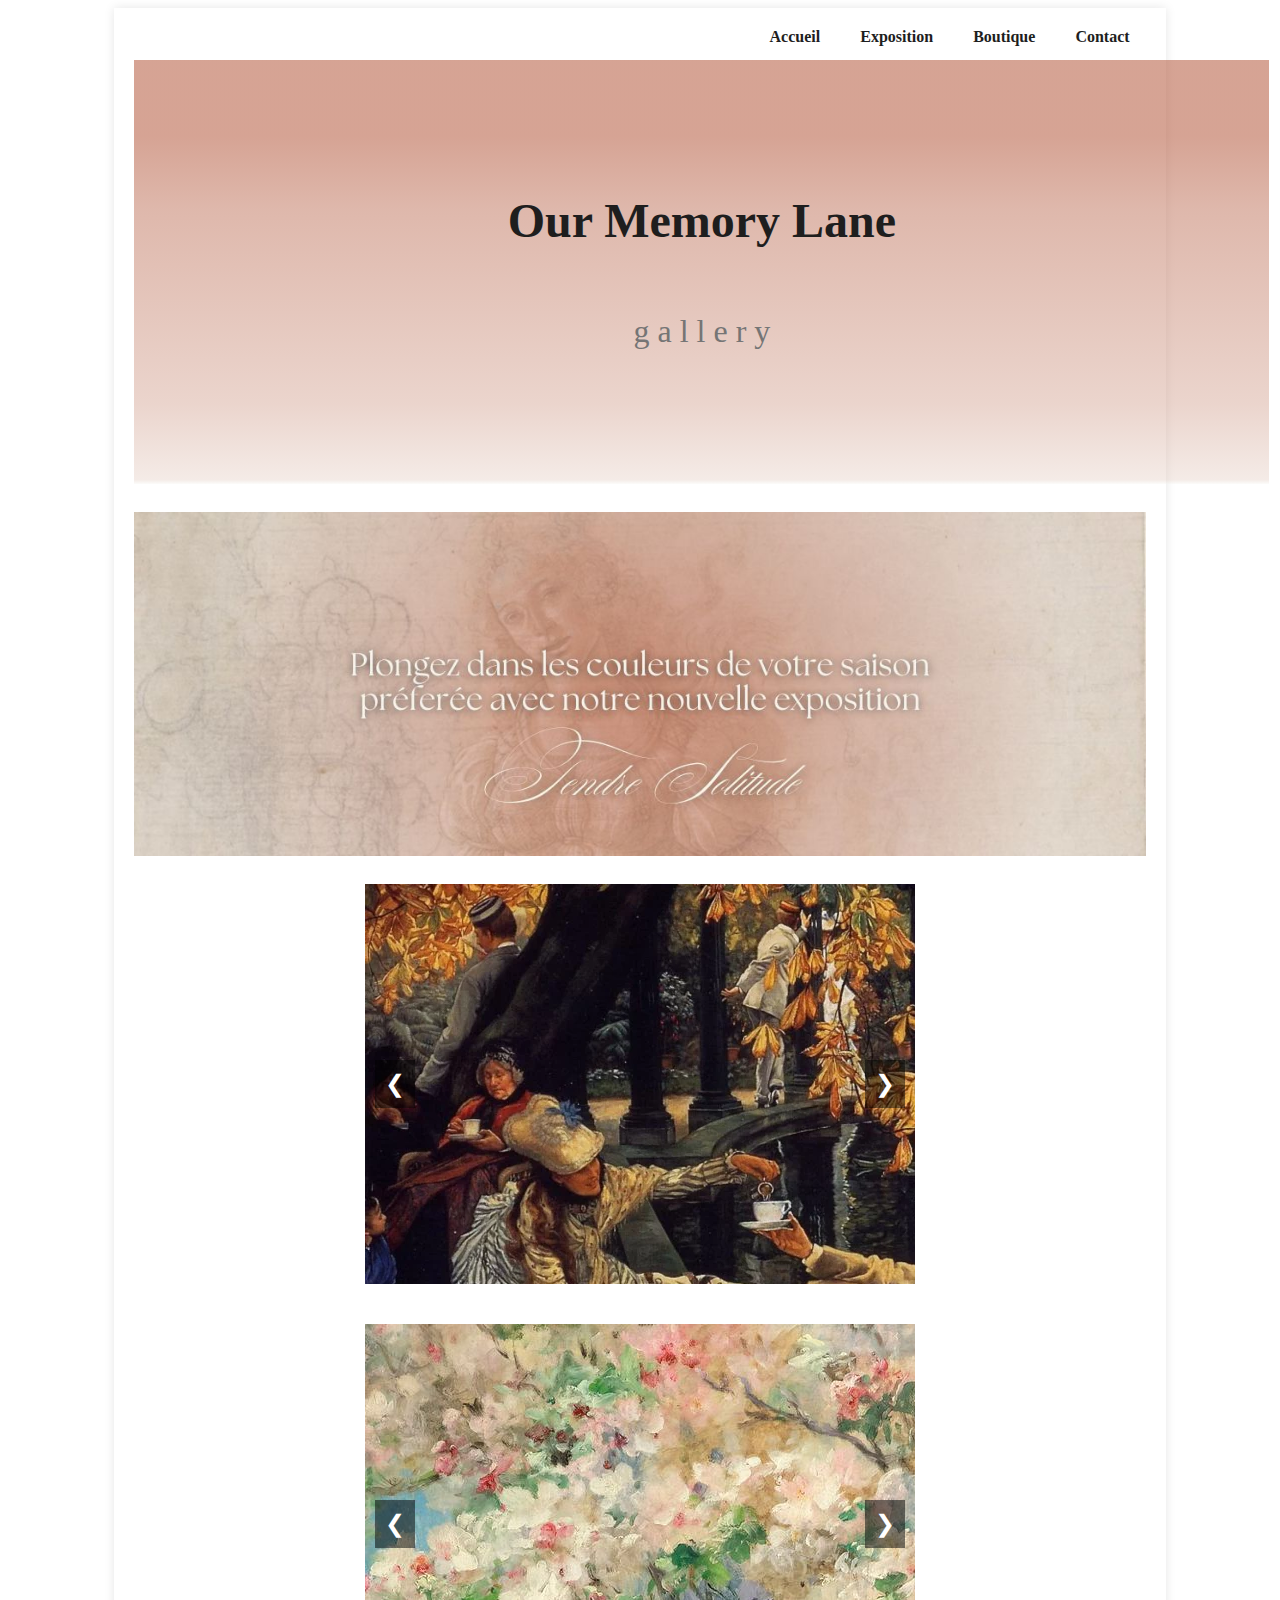
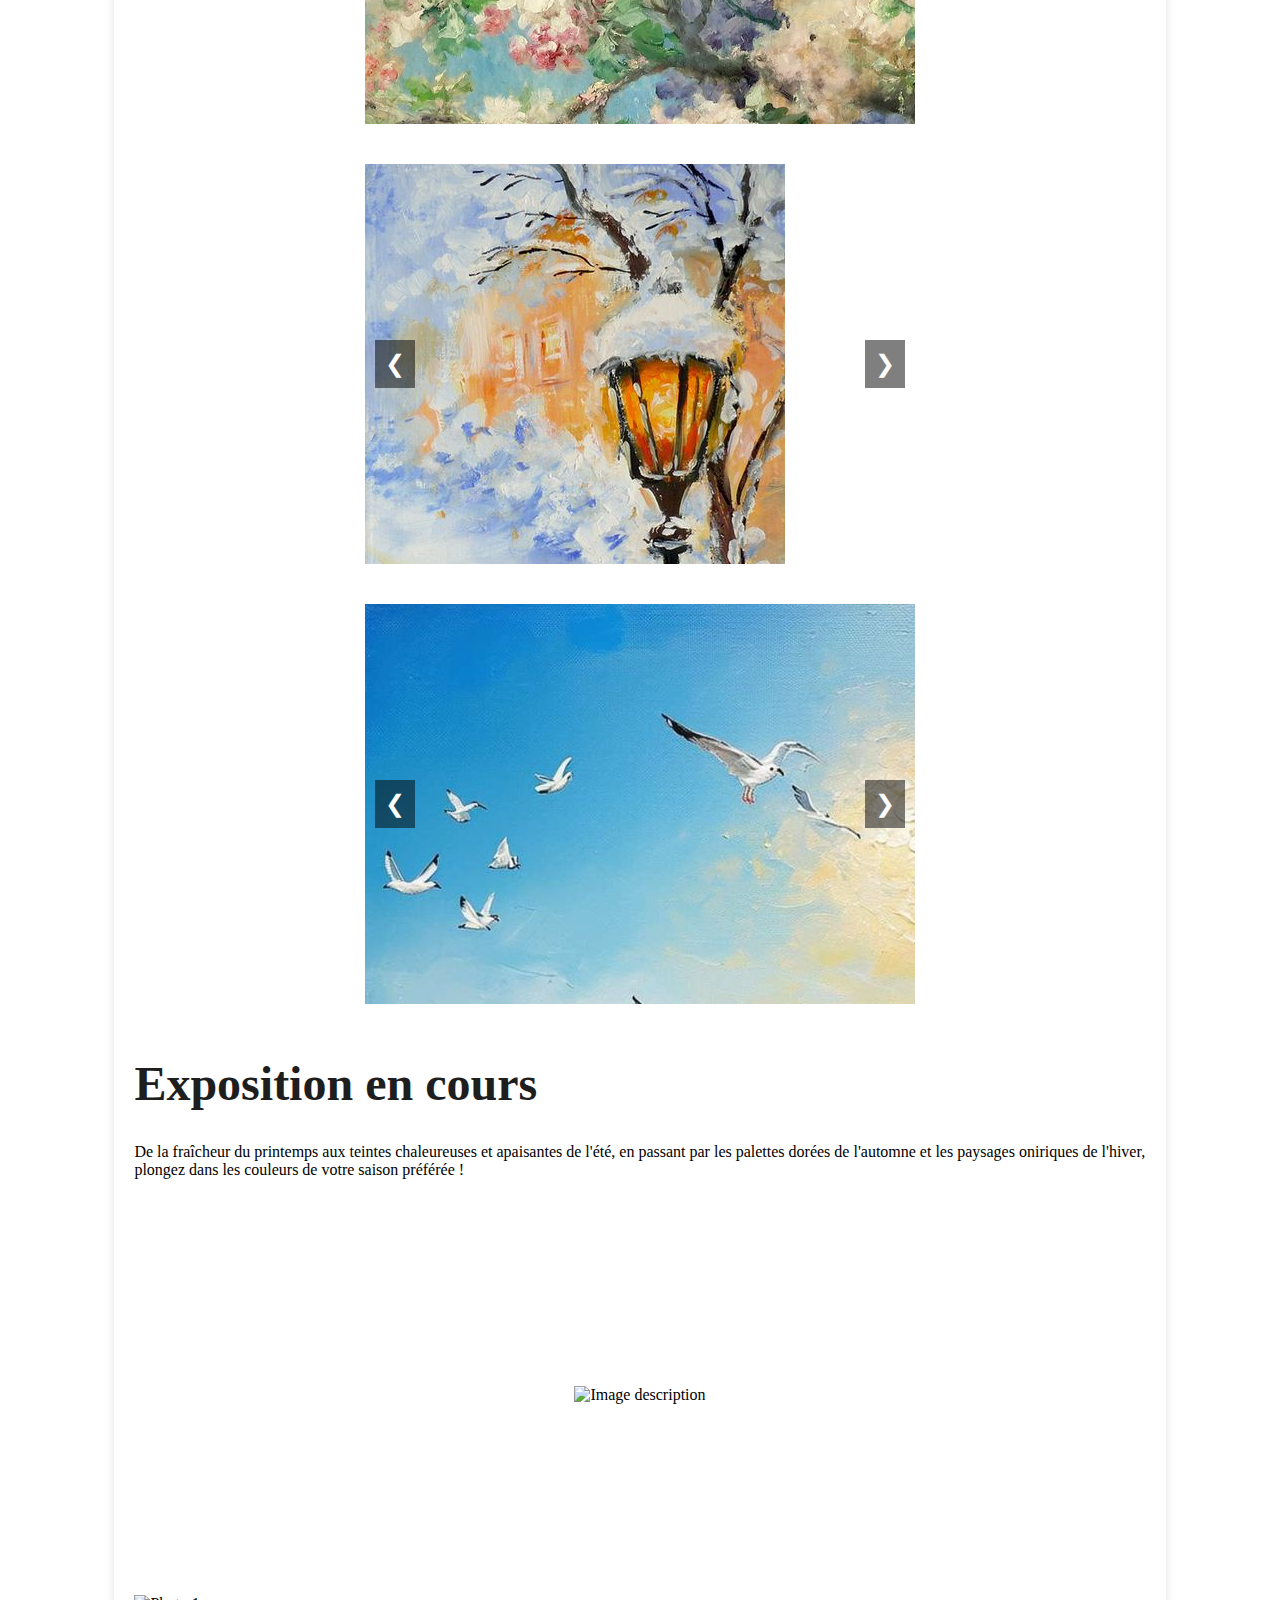
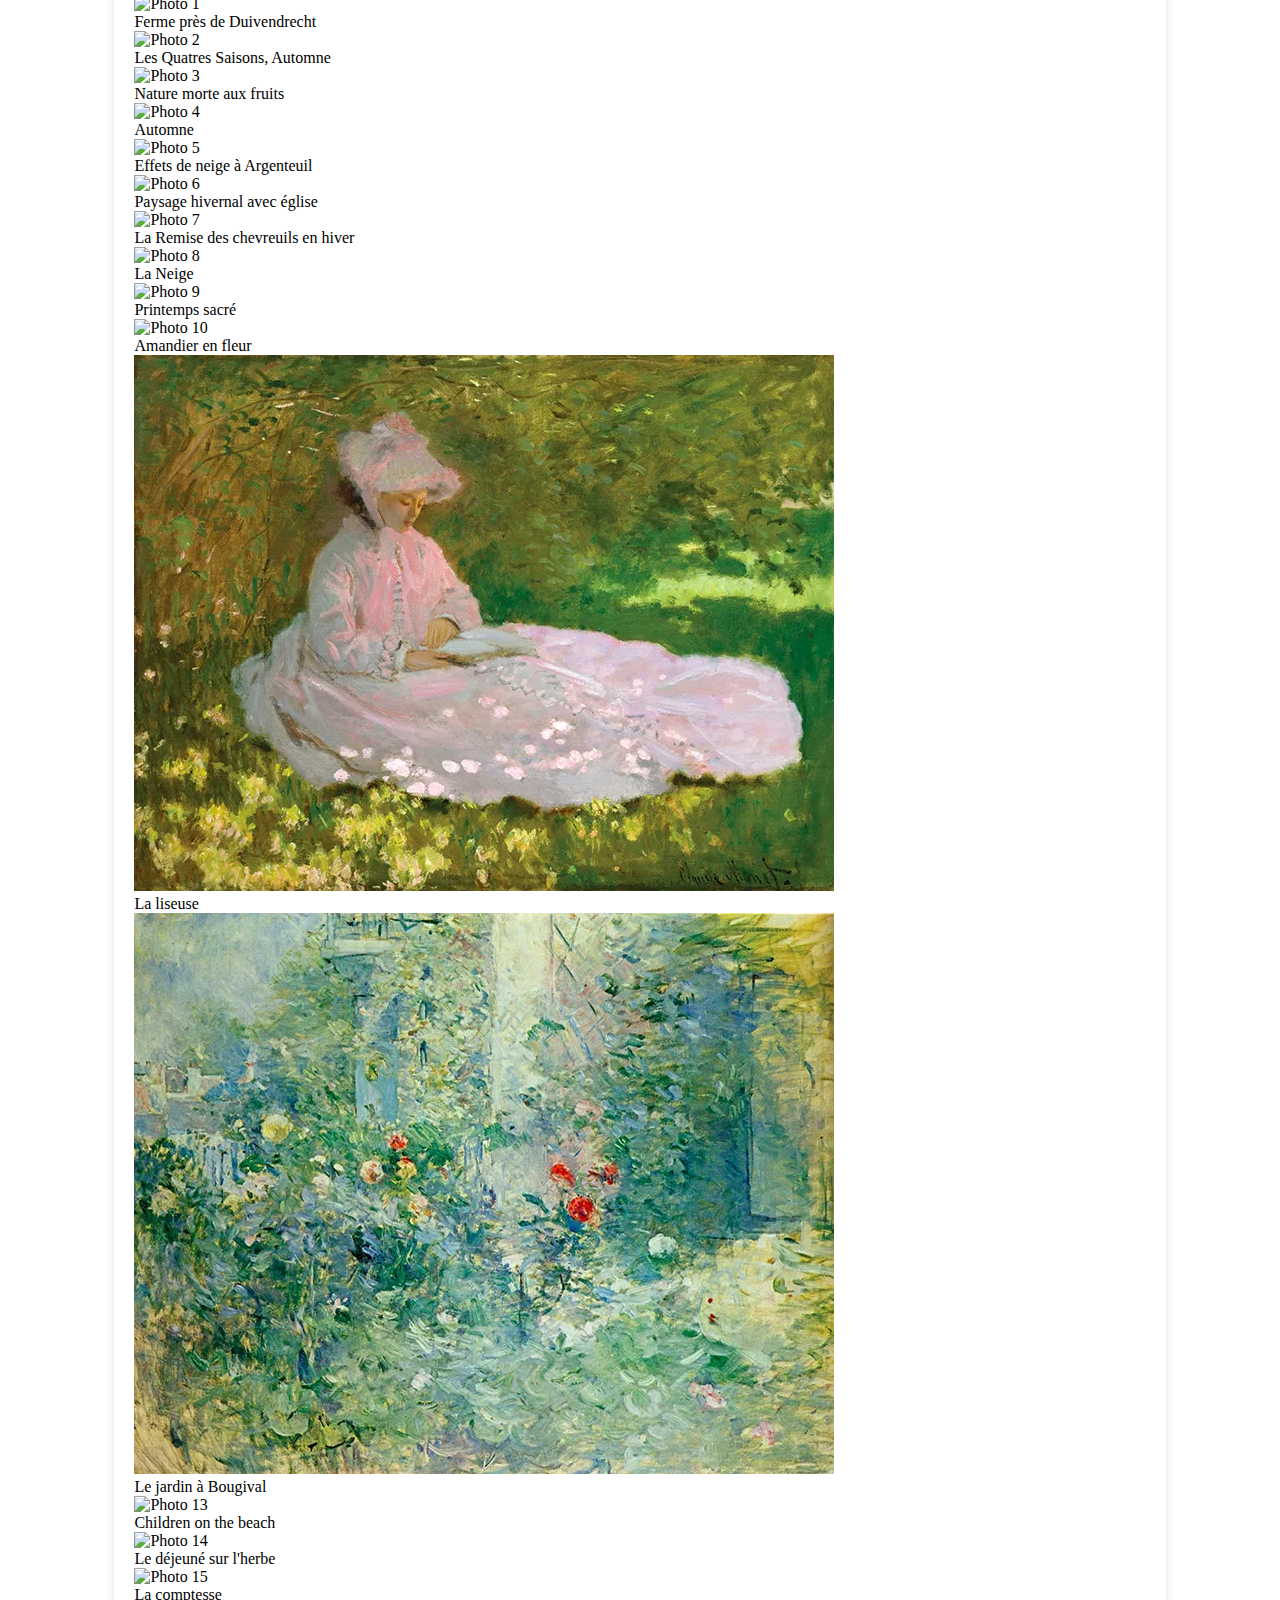
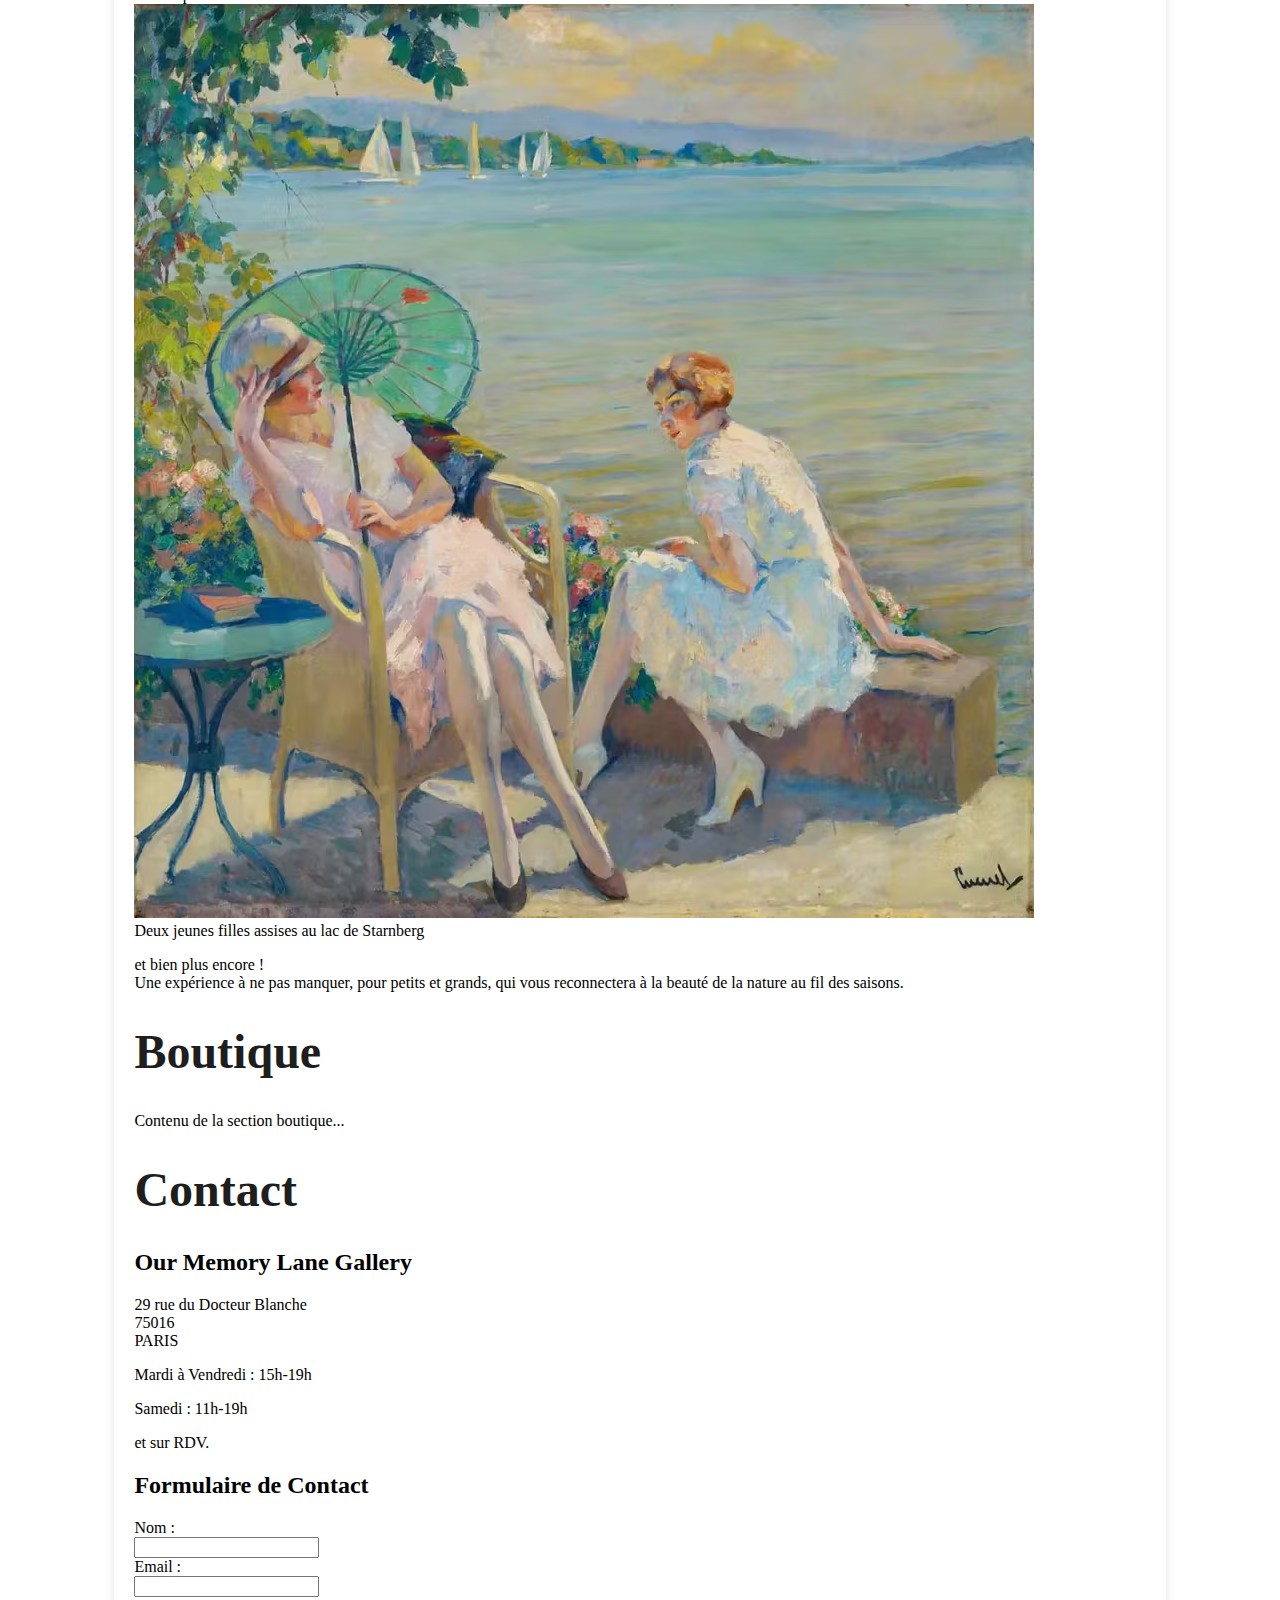
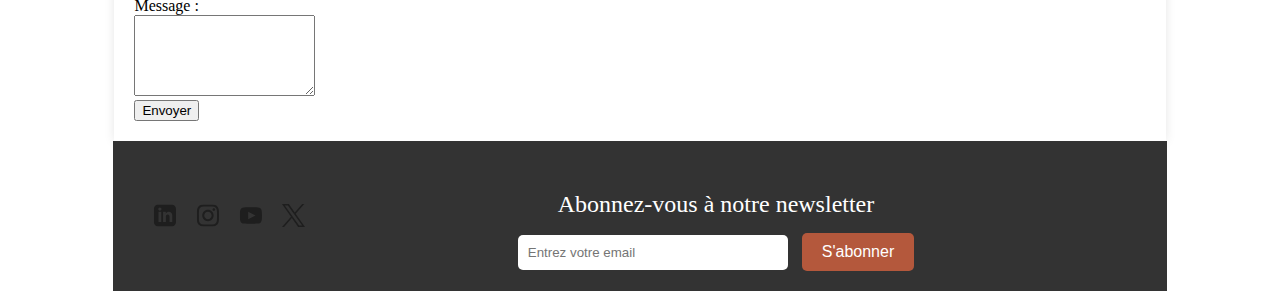
==== index.html @ 4e12846f "Update index.html" ====
<!DOCTYPE html>
<html lang="fr">
<head>
    <meta charset="UTF-8">
    <meta name="viewport" content="width=device-width, initial-scale=1.0">
    <link rel="stylesheet" href="style.css">
    <title>Our Memory Lane</title>
</head>

<body>
    <div class="container">
        <header>
            <nav>
                <a onclick="showSection('accueil')">Accueil</a>
                <a onclick="showSection('exposition')">Exposition</a>
                <a onclick="showSection('boutique')">Boutique</a>
                <a onclick="showSection('contact')">Contact</a>
            </nav>
        </header>


        <!-- Section Accueil -->
        <section id="accueil" class="content-section">
            <div class="title">
                <h1>Our Memory Lane</h1>
                <h3>g a l l e r y</h3>
            </div>
            <div class="quote">
                <img src="images/tendre.solitude.img2.jpg" alt="Image description">
            </div>

            <div class="images">
                <div class="slider">
                    <div class="slide active"><img src="images/automne.webp" alt="automne 1" class="responsive-image"></div>
                    <div class="slide"><img src="images/automne 2.webp" alt="automne 2" class="responsive-image"></div>
                    <div class="slide"><img src="images/automne 3.webp" alt="automne 3" class="responsive-image"></div>
                    <button class="button prev" onclick="moveSlide(this, -1)">&#10094;</button>
                    <button class="button next" onclick="moveSlide(this, 1)">&#10095;</button>
                </div>
                <div class="slider">
                    <div class="slide active"><img src="images/printemps.jpeg" alt="printemps 1" class="responsive-image"></div>
                    <div class="slide"><img src="images/printemps 2.webp" alt="printemps 2" class="responsive-image"></div>
                    <div class="slide"><img src="images/printemps 3.webp" alt="printemps 3" class="responsive-image"></div>
                    <button class="button prev" onclick="moveSlide(this, -1)">&#10094;</button>
                    <button class="button next" onclick="moveSlide(this, 1)">&#10095;</button>
                </div>
                <div class="slider">
                    <div class="slide active"><img src="images/hiver.jpeg" alt="hiver 1" class="responsive-image"></div>
                    <div class="slide"><img src="images/hiver 2.webp" alt="hiver 2" class="responsive-image"></div>
                    <div class="slide"><img src="images/hiver 3.webp" alt="hiver 3" class="responsive-image"></div>
                    <button class="button prev" onclick="moveSlide(this, -1)">&#10094;</button>
                    <button class="button next" onclick="moveSlide(this, 1)">&#10095;</button>
                </div>
                <div class="slider">
                    <div class="slide active"><img src="images/ete.jpeg" alt="été 1" class="responsive-image"></div>
                    <div class="slide"><img src="images/été 2..avif" alt="été 2" class="responsive-image"></div>
                    <div class="slide"><img src="images/été 3.avif" alt="été 3" class="responsive-image"></div>
                    <button class="button prev" onclick="moveSlide(this, -1)">&#10094;</button>
                    <button class="button next" onclick="moveSlide(this, 1)">&#10095;</button>
                </div>
            </div>
        </section>


        <!-- Section Exposition -->
        <section id="exposition" class="content-section hidden">
            <h1>Exposition en cours</h1>
            <p>De la fraîcheur du printemps aux teintes chaleureuses et apaisantes de l'été, 
            en passant par les palettes dorées de l'automne et les paysages oniriques de l'hiver, plongez dans les couleurs de votre saison préférée !</p>
        
            <div class="quote">
                <img src="images/tendresolitude.titre.png" alt="Image description">
            </div>
            <div class="photo-gallery">
                <div class="row">
                    <div class="image-container">
                        <img src="images/automne4.webp" alt="Photo 1">
                            <div class="image-description">Ferme près de Duivendrecht</div>
                    </div>
                    <div class="image-container">
                        <img src="images/automne5.webp" alt="Photo 2">
                            <div class="image-description">Les Quatres Saisons, Automne</div>
                    </div>
                    <div class="image-container">
                        <img src="images/automne6.webp" alt="Photo 3">
                            <div class="image-description">Nature morte aux fruits</div>
                    </div>
                    <div class="image-container">
                        <img src="images/automne7.webp" alt="Photo 4">
                            <div class="image-description">Automne</div>
                    </div>

                </div>
                <div class="row">
                    <div class="image-container">
                        <img src="images/hiver 4.webp" alt="Photo 5">
                            <div class="image-description">Effets de neige à Argenteuil</div>
                    </div>
                    <div class="image-container">
                        <img src="images/hiver 5.webp" alt="Photo 6">
                            <div class="image-description">Paysage hivernal avec église</div>
                    </div>
                    <div class="image-container">
                        <img src="images/hiver 6.webp" alt="Photo 7">
                            <div class="image-description">La Remise des chevreuils en hiver</div>
                    </div>
                    <div class="image-container">
                        <img src="images/hiver 7.webp" alt="Photo 8">
                            <div class="image-description">La Neige</div>
                    </div>
                </div>

                <div class="row">
                    <div class="image-container">
                        <img src="images/printemps 4.webp" alt="Photo 9">
                            <div class="image-description">Printemps sacré</div>
                    </div>
                    <div class="image-container">
                        <img src="images/printemps 5.webp" alt="Photo 10">
                            <div class="image-description">Amandier en fleur</div>
                    </div>
                    <div class="image-container">
                        <img src="images/printemps 2.webp" alt="Photo 11">
                            <div class="image-description">La liseuse</div>
                    </div>
                    <div class="image-container">
                        <img src="images/printemps 3.webp" alt="Photo 12">
                            <div class="image-description">Le jardin à Bougival</div>
                    </div>
                </div>
                <div class="row">
                    <div class="image-container">
                        <img src="images/été 4.avif" alt="Photo 13">
                            <div class="image-description">Children on the beach</div>
                    </div>
                    <div class="image-container">
                        <img src="images/été 5.avif" alt="Photo 14">
                            <div class="image-description">Le déjeuné sur l'herbe</div>
                    </div>
                    <div class="image-container">
                        <img src="images/été 6.avif" alt="Photo 15">
                            <div class="image-description">La comptesse</div>
                    </div>
                    <div class="image-container">
                        <img src="images/été 2..avif" alt="Photo 16">
                            <div class="image-description">Deux jeunes filles assises au lac de Starnberg</div>
                    </div>
            </div>  
            <p>et bien plus encore !
            <br>Une expérience à ne pas manquer, pour petits et grands, qui vous reconnectera à la beauté de la nature au fil des saisons.</p>          
        </section>


        <!-- Section Boutique -->
        <section id="boutique" class="content-section hidden">
            <h1>Boutique</h1>
            <p>Contenu de la section boutique...</p>
        </section>


        <!-- Section Contact -->
        <section id="contact" class="content-section hidden">
            <h1>Contact</h1>
            <div class="contact-container">
                <div class="contact-left">
                        <h2>Our Memory Lane Gallery</h2>
                        <p>29 rue du Docteur Blanche<br>75016<br>PARIS</p>

                        <p>Mardi à Vendredi : 15h-19h</p>
                        <p>Samedi : 11h-19h</p>
                        <p>et sur RDV.</p>
                </div>
                <div class="contact-right">
                    <h2>Formulaire de Contact</h2>
                    <form>
                        <label for="name">Nom :</label><br>
                        <input type="text" id="name" name="name" required><br>
                    
                        <label for="email">Email :</label><br>
                        <input type="email" id="email" name="email" required><br>
                    
                        <label for="message">Message :</label><br>
                        <textarea id="message" name="message" rows="5" required></textarea><br>
                    
                        <button type="submit">Envoyer</button>
                    </form>
                </div> 
            </div>      

        </section>
    </div>


    <!-- Footer -->
    <footer>
        <div class="footer-logos">
            <img src="logo/LinkedIn.svg" alt="Logo 1">
            <img src="logo/Logo Instagram.svg" alt="Logo 2">
            <img src="logo/Logo YouTube.svg" alt="Logo 3">
            <img src="logo/X Logo.svg" alt="Logo 4">
        </div>

        <div class="newsletter">
            <h3>Abonnez-vous à notre newsletter</h3>
            <input type="email" placeholder="Entrez votre email" required>
            <button type="submit">S'abonner</button>
        </div>
    </footer>

    <script src="javascript.java"></script>
</body>
</html>
---- style.css ----
<style>
        /* Style pour centrer la page et garantir que le footer est en bas */
    html, body {
        height: 100%;
        margin: 0;
        display: flex; 
        flex-direction: column; 
    }

        /* Conteneur principal centré */
    .container {
        flex: 1;
        width: 80%;
        max-width: 1200px;
        background-color: #fff;
        padding: 20px;
        box-shadow: 0 0 10px rgba(0, 0, 0, 0.1);
        margin: 0 auto;
    }

        /* Style pour le menu */
    nav {
        display: flex;
        justify-content: flex-end;
        align-items: flex-start;
        gap: 8px;
        height: 32px;
    }
    nav text {
        padding: 8px;
        border-radius: 8px;
        display: flex;
        justify-content: center;
        align-items: center;
        gap: 8px;
        color: #1E1E1E;
        font-size: 16px;
        font-family: Inter;
        font-weight: 400;
        line-height: 16px;
    }
    nav a {
        margin: 0 1rem;
        text-decoration: none;
        color: #1E1E1E;
        font-weight: bold;
        transition: color 0.3s;
        cursor: pointer;
    }
    nav a:hover {
        background: #B4583C;
        padding: 5px;
        border-radius: 8px;
        display: flex;
        justify-content: center;
        align-items: center;
    }

        /* Style pour le titre */
    .title {
        width: 1135px;
        height: 424px;
        background: linear-gradient(180deg, #b4583c8c 18%, #bf735b82 35%, #d19e8c70 81%, #e2c9bd5e 99%, #f4f4ee4d 100%);
        display: flex;
        flex-direction: column;
        justify-content: center;
        align-items: center;
        text-align: center;
        margin: 0 auto;
        padding: 0;
    }
    h1 {
        color: #1E1E1E;
        font-size: 48px;
        font-family: Inter;
        font-weight: 700;
        word-wrap: break-word;
    }
    h3 {
        color: #757575;
        font-size: 32px;
        font-family: Inter;
        font-weight: 400;
        line-height: 38.4px;
        word-wrap: break-word;
    }

        /* Style pour la présentation de l'expo */
    .quote {
        width: 100%;
        max-width: 1179px;
        height: 400px;
        display: flex;
        justify-content: center;
        align-items: center;
    }
    .quote img {
        max-width: 100%;
        height: auto;
    }

        /* Style pour chaque slider */
    .slider {
        position: relative;
        width: 550px;
        height: 400px;
        overflow: hidden;
        margin-bottom: 20px;
    }

    .slide {
        position: absolute;
        width: 100%;
        height: 100%;
        opacity: 0;
        transition: opacity 0.5s ease-in-out;
    }

    .slide.active {
        opacity: 1;
    }

    .images {
        display: flex;
        justify-content: center;
        flex-wrap: wrap;
        gap: 20px;
    }

    .button {
        position: absolute;
        top: 50%;
        transform: translateY(-50%);
        background-color: #00000080;
        color: #fff;
        font-size: 24px;
        border: none;
        padding: 10px;
        cursor: pointer;
    }

    .prev {
        left: 10px;
    }

    .next {
        right: 10px;
    }

        /* Styles du footer */
    footer {
        width: 77%;
        background-color: #333;
        color: white;
        display: flex;
        justify-content: space-between;
        align-items: center;
        padding: 20px 40px;
        margin: 0 auto;
    }


    .footer-logos {
        display: flex;
        justify-content: flex-start;
        gap: 20px;
    }

    .footer-logos img {
        width: 23px; /* Taille des logos */
        height: auto;
    }

    .newsletter {
        text-align: center;
        flex: 1;
    }

    .newsletter h3 {
        color: #fff;
        font-size: 24px;
        margin-bottom: 10px;
    }

    .newsletter input[type="email"] {
        padding: 10px;
        width: 250px;
        border: none;
        border-radius: 5px;
        margin-right: 10px;
    }

    .newsletter button {
        padding: 10px 20px;
        background-color: #B4583C;
        border: none;
        border-radius: 5px;
        color: white;
        cursor: pointer;
        font-size: 16px;
    }

    .newsletter button:hover {
        background-color: #9e4f2a;
    }

        /* Media Queries */

    /* Pour les petits écrans (tablettes) */
    @media (max-width: 768px) {
        .container {
            width: 100%;
            padding: 10px;
        }

        .title {
            padding: 20px;
        }

        h1 {
            font-size: 36px;
        }

        h3 {
            font-size: 24px;
        }

        .slider {
            max-width: 100%;
            height: 300px;
        }

        .quote {
            height: 250px;
        }

        .footer-logos {
            flex-wrap: wrap;
            justify-content: center;
        }

        .footer-logos img {
            width: 30px;
            margin-bottom: 10px;
        }

        .newsletter {
            width: 100%;
            margin-top: 20px;
        }

        .newsletter input[type="email"] {
            width: 100%;
            margin-bottom: 10px;
        }

        .newsletter button {
            width: 100%;
        }
    }
    /* Pour les très petits écrans (smartphones) */
    @media (max-width: 480px) {
        .title {
            padding: 15px;
        }

        .quote {
            height: 200px;
        }

        .slider {
            max-width: 100%;
            height: 250px;
        }

        h1 {
            font-size: 28px;
        }

        h3 {
            font-size: 20px;
        }

        .footer-logos img {
            width: 25px;
            margin-bottom: 5px;
        }

        .newsletter input[type="email"] {
            width: 100%;
        }

        .newsletter button {
            width: 100%;
        }
    }
</style>
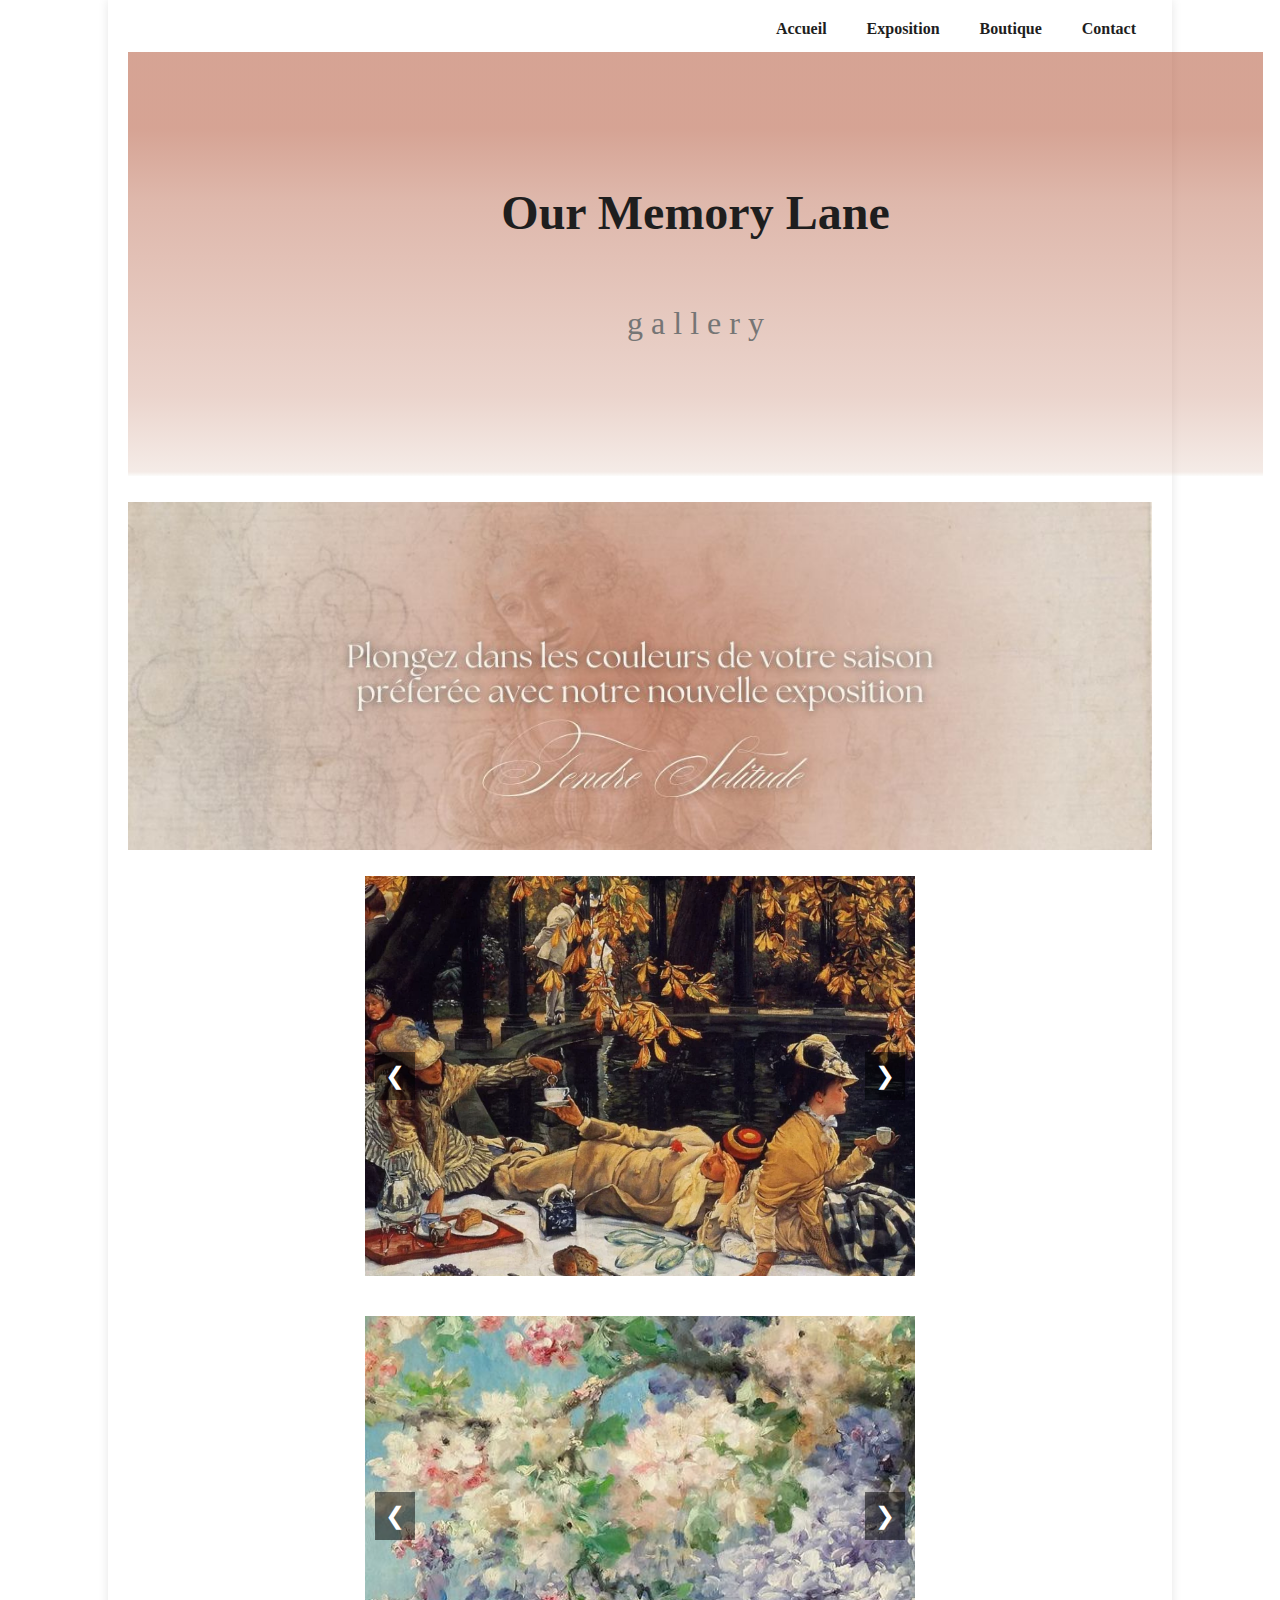
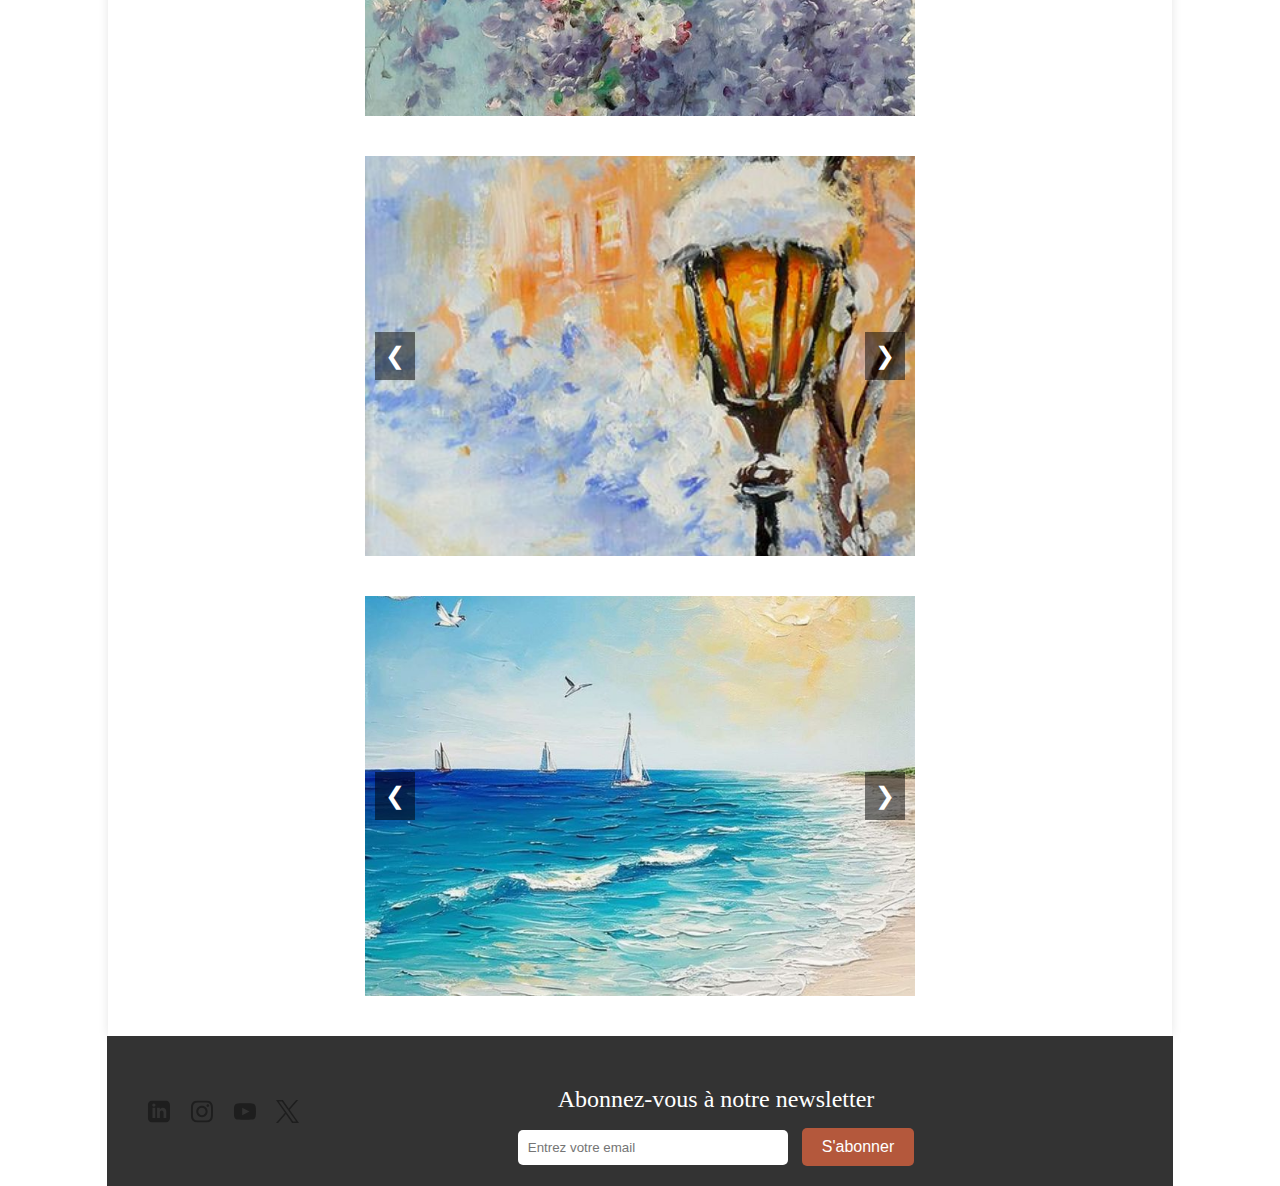
==== commit 371c3781: "Update index.html" ====
--- a/index.html
+++ b/index.html
@@ -207,6 +207,6 @@
         </div>
     </footer>
 
-    <script src="javascript.java"></script>
+    <script src="java.script.js"></script>
 </body>
 </html>
--- a/style.css
+++ b/style.css
@@ -1,300 +1,459 @@
 
 
-
-<style>
         /* Style pour centrer la page et garantir que le footer est en bas */
-    html, body {
-        height: 100%;
-        margin: 0;
-        display: flex; 
-        flex-direction: column; 
-    }
-
-        /* Conteneur principal centré */
-    .container {
-        flex: 1;
-        width: 80%;
-        max-width: 1200px;
-        background-color: #fff;
-        padding: 20px;
-        box-shadow: 0 0 10px rgba(0, 0, 0, 0.1);
-        margin: 0 auto;
-    }
-
-        /* Style pour le menu */
-    nav {
-        display: flex;
-        justify-content: flex-end;
-        align-items: flex-start;
-        gap: 8px;
-        height: 32px;
-    }
-    nav text {
-        padding: 8px;
-        border-radius: 8px;
-        display: flex;
-        justify-content: center;
-        align-items: center;
-        gap: 8px;
-        color: #1E1E1E;
-        font-size: 16px;
-        font-family: Inter;
-        font-weight: 400;
-        line-height: 16px;
-    }
-    nav a {
-        margin: 0 1rem;
-        text-decoration: none;
-        color: #1E1E1E;
-        font-weight: bold;
-        transition: color 0.3s;
-        cursor: pointer;
-    }
-    nav a:hover {
-        background: #B4583C;
-        padding: 5px;
-        border-radius: 8px;
-        display: flex;
-        justify-content: center;
-        align-items: center;
-    }
-
-        /* Style pour le titre */
-    .title {
-        width: 1135px;
-        height: 424px;
-        background: linear-gradient(180deg, #b4583c8c 18%, #bf735b82 35%, #d19e8c70 81%, #e2c9bd5e 99%, #f4f4ee4d 100%);
-        display: flex;
-        flex-direction: column;
-        justify-content: center;
-        align-items: center;
-        text-align: center;
-        margin: 0 auto;
-        padding: 0;
-    }
-    h1 {
-        color: #1E1E1E;
-        font-size: 48px;
-        font-family: Inter;
-        font-weight: 700;
-        word-wrap: break-word;
-    }
-    h3 {
-        color: #757575;
-        font-size: 32px;
-        font-family: Inter;
-        font-weight: 400;
-        line-height: 38.4px;
-        word-wrap: break-word;
-    }
-
-        /* Style pour la présentation de l'expo */
-    .quote {
-        width: 100%;
-        max-width: 1179px;
-        height: 400px;
-        display: flex;
-        justify-content: center;
-        align-items: center;
-    }
-    .quote img {
-        max-width: 100%;
-        height: auto;
-    }
-
-        /* Style pour chaque slider */
-    .slider {
-        position: relative;
-        width: 550px;
-        height: 400px;
-        overflow: hidden;
-        margin-bottom: 20px;
-    }
-
-    .slide {
-        position: absolute;
-        width: 100%;
-        height: 100%;
-        opacity: 0;
-        transition: opacity 0.5s ease-in-out;
-    }
-
-    .slide.active {
-        opacity: 1;
-    }
-
-    .images {
-        display: flex;
-        justify-content: center;
-        flex-wrap: wrap;
-        gap: 20px;
-    }
-
-    .button {
-        position: absolute;
-        top: 50%;
-        transform: translateY(-50%);
-        background-color: #00000080;
-        color: #fff;
-        font-size: 24px;
-        border: none;
-        padding: 10px;
-        cursor: pointer;
-    }
-
-    .prev {
-        left: 10px;
-    }
-
-    .next {
-        right: 10px;
-    }
-
-        /* Styles du footer */
-    footer {
-        width: 77%;
-        background-color: #333;
-        color: white;
-        display: flex;
-        justify-content: space-between;
-        align-items: center;
-        padding: 20px 40px;
-        margin: 0 auto;
-    }
-
-
-    .footer-logos {
-        display: flex;
-        justify-content: flex-start;
-        gap: 20px;
-    }
-
-    .footer-logos img {
-        width: 23px; /* Taille des logos */
-        height: auto;
-    }
-
-    .newsletter {
-        text-align: center;
-        flex: 1;
-    }
-
-    .newsletter h3 {
-        color: #fff;
-        font-size: 24px;
-        margin-bottom: 10px;
-    }
-
-    .newsletter input[type="email"] {
-        padding: 10px;
-        width: 250px;
-        border: none;
-        border-radius: 5px;
-        margin-right: 10px;
-    }
-
-    .newsletter button {
-        padding: 10px 20px;
-        background-color: #B4583C;
-        border: none;
-        border-radius: 5px;
-        color: white;
-        cursor: pointer;
-        font-size: 16px;
-    }
-
-    .newsletter button:hover {
-        background-color: #9e4f2a;
-    }
-
-        /* Media Queries */
-
-    /* Pour les petits écrans (tablettes) */
-    @media (max-width: 768px) {
+        html, body {
+            height: 100%;
+            margin: 0;
+            display: flex;
+            flex-direction: column;
+        }
+    
+    
+            /* Conteneur principal centré */
         .container {
-            width: 100%;
+            flex: 1;
+            width: 80%;
+            max-width: 1200px;
+            background-color: #fff;
+            padding: 20px;
+            box-shadow: 0 0 10px #0000001a;
+            margin: 0 auto;
+        }
+    
+    
+            /* Style pour le menu */
+        nav {
+            display: flex;
+            justify-content: flex-end;
+            align-items: flex-start;
+            gap: 8px;
+            height: 32px;
+        }
+        nav text {
+            padding: 8px;
+            border-radius: 8px;
+            display: flex;
+            justify-content: center;
+            align-items: center;
+            gap: 8px;
+            color: #1E1E1E;
+            font-size: 16px;
+            font-family: Inter;
+            font-weight: 400;
+            line-height: 16px;
+        }
+        nav a {
+            margin: 0 1rem;
+            text-decoration: none;
+            color: #1E1E1E;
+            font-weight: bold;
+            transition: color 0.3s;
+            cursor: pointer;
+        }
+        nav a:hover {
+            background: #B4583C;
+            padding: 5px;
+            border-radius: 8px;
+            display: flex;
+            justify-content: center;
+            align-items: center;
+        }
+    
+    
+            /* Style pour le titre */
+        .title {
+            width: 1135px;
+            height: 424px;
+            background: linear-gradient(180deg, #b4583c8c 18%, #bf735b82 35%, #d19e8c70 81%, #e2c9bd5e 99%, #f4f4ee4d 100%);
+            display: flex;
+            flex-direction: column;
+            justify-content: center;
+            align-items: center;
+            text-align: center;
+            margin: 0 auto;
+            padding: 0;
+        }
+        h1 {
+            color: #1E1E1E;
+            font-size: 48px;
+            font-family: Inter;
+            font-weight: 700;
+            word-wrap: break-word;
+        }
+        h3 {
+            color: #757575;
+            font-size: 32px;
+            font-family: Inter;
+            font-weight: 400;
+            line-height: 38.4px;
+            word-wrap: break-word;
+        }
+    
+    
+            /* Style pour la présentation de l'expo */
+        .quote {
+            width: 100%;
+            max-width: 1179px;
+            height: 400px;
+            display: flex;
+            justify-content: center;
+            align-items: center;
+        }
+        .quote img {
+            max-width: 100%;
+            height: auto;
+        }
+    
+    
+            /* Style pour chaque slider */
+        .slider {
+            position: relative;
+            width: 550px;
+            height: 400px;
+            overflow: hidden;
+            margin-bottom: 20px;
+        }
+    
+    
+        .slide {
+            position: absolute;
+            width: 100%;
+            height: 100%;
+            opacity: 0;
+            transition: opacity 0.5s ease-in-out;
+        }
+    
+    
+        .slide.active {
+            opacity: 1;
+        }
+    
+    
+        .images {
+            display: flex;
+            justify-content: center;
+            flex-wrap: wrap;
+            gap: 20px;
+        }
+        .responsive-image {
+            width: 100%;
+            height: 100%;
+            object-fit: cover;
+        }
+    
+    
+        .button {
+            position: absolute;
+            top: 50%;
+            transform: translateY(-50%);
+            background-color: #00000080;
+            color: #fff;
+            font-size: 24px;
+            border: none;
             padding: 10px;
-        }
-
-        .title {
-            padding: 20px;
-        }
-
-        h1 {
-            font-size: 36px;
-        }
-
-        h3 {
+            cursor: pointer;
+        }
+    
+    
+        .prev {
+            left: 10px;
+        }
+    
+    
+        .next {
+            right: 10px;
+        }
+    
+    
+            /* Styles de la section contact*/
+        #contact h1 {
+            border-bottom: 3px solid #B4583C;
+            padding-bottom: 10px;
+        }
+    
+    
+        .contact-container {
+            display: flex;
+            gap: 20px;
+            margin: 20px;
+        }
+    
+    
+        .contact-left, .contact-right {
+            flex: 1;
+        }
+       
+        .contact-left {
+            padding-right: 20px;
+            padding-top: 100px;
+            text-align: center;
+            flex: 1;
+            align-items: center;
+        }
+       
+        .contact-right form {
+            display: flex;
+            flex-direction: column;
+        }
+       
+        .contact-right input,
+        .contact-right textarea {
+            width: 100%;
+            margin-bottom: 10px;
+            padding: 8px;
+            border: 1px solid #cccccc;
+            border-radius: 4px;
+        }
+       
+        .contact-right button {
+            background-color: #B4583C;
+            color: #ffffff;
+            border: none;
+            padding: 10px;
+            border-radius: 4px;
+            cursor: pointer;
+        }
+       
+        .contact-right button:hover {
+            background-color: #9e4f2a;
+        }
+       
+            /*Styles de la section exposition*/
+        #exposition h1{
+            border-bottom: 3px solid #B4583C;
+            padding-bottom: 10px;
+        }
+        #exposition p{
+            font-size: 20px;
+        }
+        .photo-gallery {
+            display: flex;
+            flex-direction: column;
+            gap: 20px;
+        }
+    
+    
+        .row {
+            display: flex;
+            justify-content: space-between;
+            gap: 10px;
+        }
+    
+    
+        .image-container {
+            position: relative;
+            flex: 1;
+            overflow: hidden;
+        }
+    
+    
+        .image-container img {
+            width: 100%;
+            height: 250px;
+            object-fit: cover;
+        }
+    
+    
+        .image-description {
+            position: absolute;
+            bottom: 0;
+            left: 0;
+            width: 100%;
+            padding: 10px;
+            background-color: #b4583cb7;
+            color: #fff;
+            text-align: center;
+            font-size: 14px;
+            display: none;
+        }
+    
+    
+        .image-container:hover .image-description {
+            display: block;
+        }
+       
+       
+            /* Styles du footer */
+        footer {
+            width: 77%;
+            background-color: #333;
+            color: #ffffff;
+            display: flex;
+            justify-content: space-between;
+            align-items: center;
+            padding: 20px 40px;
+            margin: 0 auto;
+        }
+    
+    
+        .footer-logos {
+            display: flex;
+            justify-content: flex-start;
+            gap: 20px;
+        }
+    
+    
+        .footer-logos img {
+            width: 23px;
+            height: auto;
+        }
+    
+    
+        .newsletter {
+            text-align: center;
+            flex: 1;
+        }
+    
+    
+        .newsletter h3 {
+            color: #fff;
             font-size: 24px;
-        }
-
-        .slider {
-            max-width: 100%;
-            height: 300px;
-        }
-
-        .quote {
-            height: 250px;
-        }
-
-        .footer-logos {
-            flex-wrap: wrap;
-            justify-content: center;
-        }
-
-        .footer-logos img {
-            width: 30px;
             margin-bottom: 10px;
         }
-
-        .newsletter {
-            width: 100%;
-            margin-top: 20px;
-        }
-
+    
+    
         .newsletter input[type="email"] {
-            width: 100%;
-            margin-bottom: 10px;
-        }
-
+            padding: 10px;
+            width: 250px;
+            border: none;
+            border-radius: 5px;
+            margin-right: 10px;
+        }
+    
+    
         .newsletter button {
-            width: 100%;
-        }
-    }
-    /* Pour les très petits écrans (smartphones) */
-    @media (max-width: 480px) {
-        .title {
-            padding: 15px;
-        }
-
-        .quote {
-            height: 200px;
-        }
-
-        .slider {
-            max-width: 100%;
-            height: 250px;
-        }
-
-        h1 {
-            font-size: 28px;
-        }
-
-        h3 {
-            font-size: 20px;
-        }
-
-        .footer-logos img {
-            width: 25px;
-            margin-bottom: 5px;
-        }
-
-        .newsletter input[type="email"] {
-            width: 100%;
-        }
-
-        .newsletter button {
-            width: 100%;
-        }
-    }
-</style>+            padding: 10px 20px;
+            background-color: #B4583C;
+            border: none;
+            border-radius: 5px;
+            color: #ffffff;
+            cursor: pointer;
+            font-size: 16px;
+        }
+    
+    
+        .newsletter button:hover {
+            background-color: #9e4f2a;
+        }
+    
+    
+        .hidden {
+            display: none;
+        }
+       
+            /* Media Queries */
+    
+    
+        /* Pour les petits écrans (tablettes) */
+        @media (max-width: 768px) {
+            .container {
+                width: 100%;
+                padding: 10px;
+            }
+    
+    
+            .title {
+                padding: 20px;
+            }
+    
+    
+            h1 {
+                font-size: 36px;
+            }
+    
+    
+            h3 {
+                font-size: 24px;
+            }
+    
+    
+            .slider {
+                max-width: 100%;
+                height: 300px;
+            }
+    
+    
+            .quote {
+                height: 250px;
+            }
+    
+    
+            .footer-logos {
+                flex-wrap: wrap;
+                justify-content: center;
+            }
+    
+    
+            .footer-logos img {
+                width: 30px;
+                margin-bottom: 10px;
+            }
+    
+    
+            .newsletter {
+                width: 100%;
+                margin-top: 20px;
+            }
+    
+    
+            .newsletter input[type="email"] {
+                width: 100%;
+                margin-bottom: 10px;
+            }
+    
+    
+            .newsletter button {
+                width: 100%;
+            }
+        }
+    
+    
+    
+    
+        /* Pour les très petits écrans (smartphones) */
+        @media (max-width: 480px) {
+            .title {
+                padding: 15px;
+            }
+    
+    
+            .quote {
+                height: 200px;
+            }
+    
+    
+            .slider {
+                max-width: 100%;
+                height: 250px;
+            }
+    
+    
+            h1 {
+                font-size: 28px;
+            }
+    
+    
+            h3 {
+                font-size: 20px;
+            }
+    
+    
+            .footer-logos img {
+                width: 25px;
+                margin-bottom: 5px;
+            }
+    
+    
+            .newsletter input[type="email"] {
+                width: 100%;
+            }
+    
+    
+            .newsletter button {
+                width: 100%;
+            }
+        }
+    
+    
+    
+    
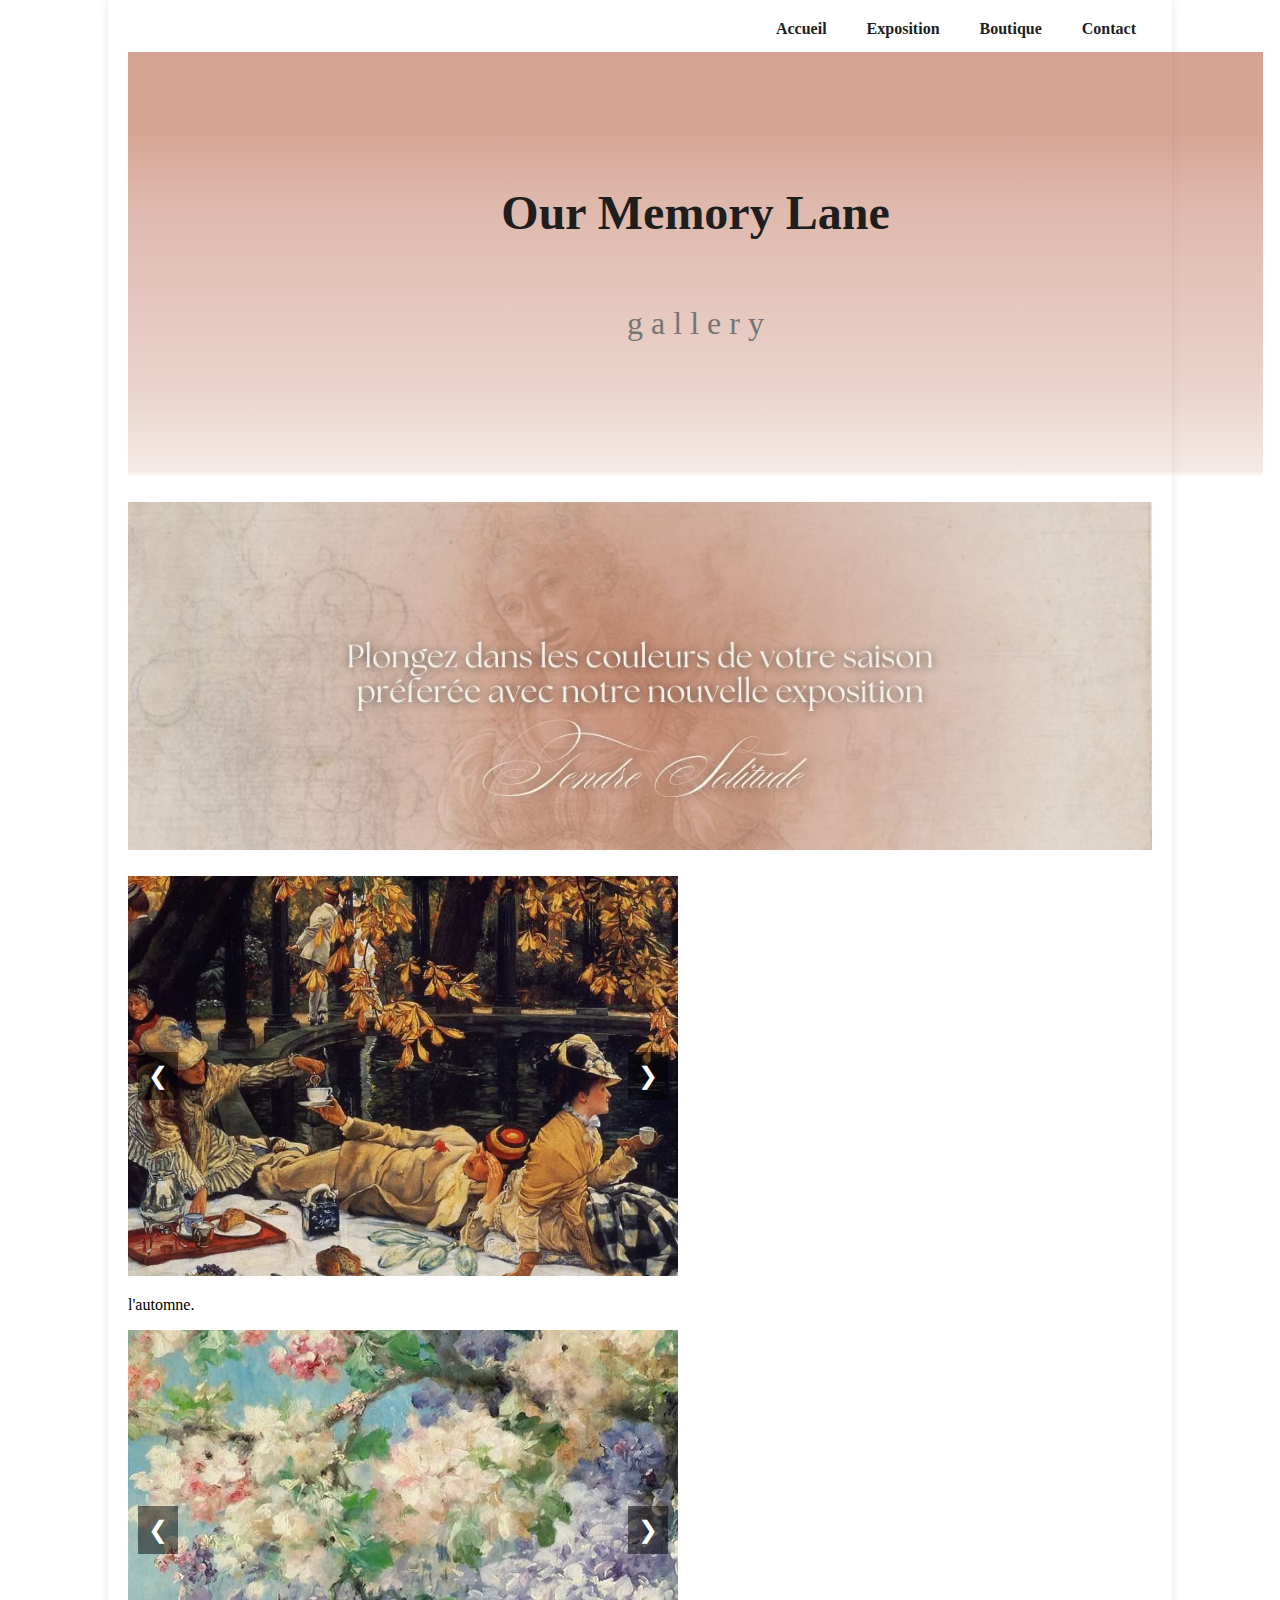
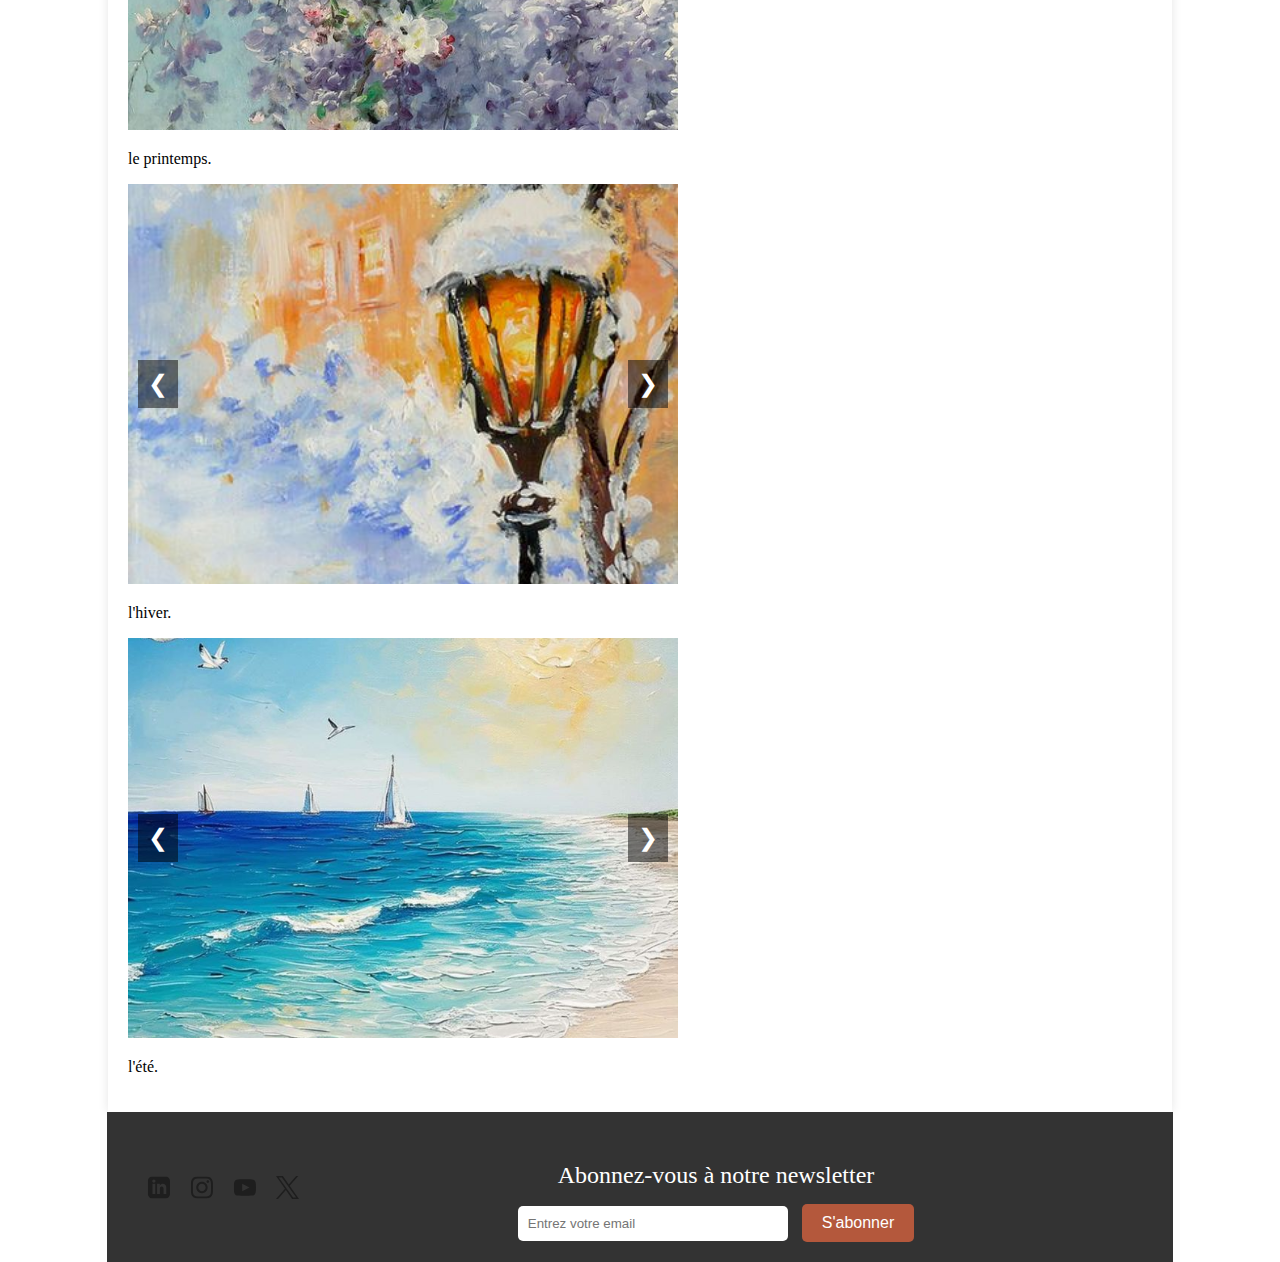
==== commit e0c1d720: "Update index.html" ====
--- a/index.html
+++ b/index.html
@@ -29,38 +29,52 @@
                 <img src="images/tendre.solitude.img2.jpg" alt="Image description">
             </div>
 
-            <div class="images">
-                <div class="slider">
-                    <div class="slide active"><img src="images/automne.webp" alt="automne 1" class="responsive-image"></div>
-                    <div class="slide"><img src="images/automne 2.webp" alt="automne 2" class="responsive-image"></div>
-                    <div class="slide"><img src="images/automne 3.webp" alt="automne 3" class="responsive-image"></div>
-                    <button class="button prev" onclick="moveSlide(this, -1)">&#10094;</button>
-                    <button class="button next" onclick="moveSlide(this, 1)">&#10095;</button>
-                </div>
-                <div class="slider">
-                    <div class="slide active"><img src="images/printemps.jpeg" alt="printemps 1" class="responsive-image"></div>
-                    <div class="slide"><img src="images/printemps 2.webp" alt="printemps 2" class="responsive-image"></div>
-                    <div class="slide"><img src="images/printemps 3.webp" alt="printemps 3" class="responsive-image"></div>
-                    <button class="button prev" onclick="moveSlide(this, -1)">&#10094;</button>
-                    <button class="button next" onclick="moveSlide(this, 1)">&#10095;</button>
-                </div>
-                <div class="slider">
-                    <div class="slide active"><img src="images/hiver.jpeg" alt="hiver 1" class="responsive-image"></div>
-                    <div class="slide"><img src="images/hiver 2.webp" alt="hiver 2" class="responsive-image"></div>
-                    <div class="slide"><img src="images/hiver 3.webp" alt="hiver 3" class="responsive-image"></div>
-                    <button class="button prev" onclick="moveSlide(this, -1)">&#10094;</button>
-                    <button class="button next" onclick="moveSlide(this, 1)">&#10095;</button>
-                </div>
-                <div class="slider">
-                    <div class="slide active"><img src="images/ete.jpeg" alt="été 1" class="responsive-image"></div>
-                    <div class="slide"><img src="images/été 2..avif" alt="été 2" class="responsive-image"></div>
-                    <div class="slide"><img src="images/été 3.avif" alt="été 3" class="responsive-image"></div>
-                    <button class="button prev" onclick="moveSlide(this, -1)">&#10094;</button>
-                    <button class="button next" onclick="moveSlide(this, 1)">&#10095;</button>
-                </div>
-            </div>
-        </section>
-
+            <div class="images-grid">
+                <div class="slider-container">
+                    <div class="slider">
+                        <div class="slide active"><img src="images/automne.webp" alt="automne 1" class="responsive-image"></div>
+                        <div class="slide"><img src="images/automne 2.webp" alt="automne 2" class="responsive-image"></div>
+                        <div class="slide"><img src="images/automne 3.webp" alt="automne 3" class="responsive-image"></div>
+                        <button class="button prev" onclick="moveSlide(this, -1)">&#10094;</button>
+                        <button class="button next" onclick="moveSlide(this, 1)">&#10095;</button>
+                    </div>
+                    <p class="slider-description">l'automne.</p>
+                </div>
+
+                <div class="slider-container">
+                    <div class="slider">
+                        <div class="slide active"><img src="images/printemps.jpeg" alt="printemps 1" class="responsive-image"></div>
+                        <div class="slide"><img src="images/printemps 2.webp" alt="printemps 2" class="responsive-image"></div>
+                        <div class="slide"><img src="images/printemps 3.webp" alt="printemps 3" class="responsive-image"></div>
+                        <button class="button prev" onclick="moveSlide(this, -1)">&#10094;</button>
+                        <button class="button next" onclick="moveSlide(this, 1)">&#10095;</button>
+                    </div>
+                    <p class="slider-description">le printemps.</p>
+                </div>
+
+                <div class="slider-container">
+                    <div class="slider">
+                        <div class="slide active"><img src="images/hiver.jpeg" alt="hiver 1" class="responsive-image"></div>
+                        <div class="slide"><img src="images/hiver 2.webp" alt="hiver 2" class="responsive-image"></div>
+                        <div class="slide"><img src="images/hiver 3.webp" alt="hiver 3" class="responsive-image"></div>
+                        <button class="button prev" onclick="moveSlide(this, -1)">&#10094;</button>
+                        <button class="button next" onclick="moveSlide(this, 1)">&#10095;</button>
+                    </div>
+                    <p class="slider-description">l'hiver.</p>
+                </div>
+
+                <div class="slider-container">
+                    <div class="slider">
+                        <div class="slide active"><img src="images/ete.jpeg" alt="été 1" class="responsive-image"></div>
+                        <div class="slide"><img src="images/été 2..avif" alt="été 2" class="responsive-image"></div>
+                        <div class="slide"><img src="images/été 3.avif" alt="été 3" class="responsive-image"></div>
+                        <button class="button prev" onclick="moveSlide(this, -1)">&#10094;</button>
+                        <button class="button next" onclick="moveSlide(this, 1)">&#10095;</button>
+                    </div>
+                    <p class="slider-description">l'été.</p>
+                </div>
+            </div>
+        </section>
 
         <!-- Section Exposition -->
         <section id="exposition" class="content-section hidden">
@@ -207,6 +221,6 @@
         </div>
     </footer>
 
-    <script src="java.script.js"></script>
+    <script src="javascript.js"></script>
 </body>
 </html>
--- a/style.css
+++ b/style.css
@@ -1,459 +1,459 @@
 
 
         /* Style pour centrer la page et garantir que le footer est en bas */
-        html, body {
-            height: 100%;
-            margin: 0;
-            display: flex;
-            flex-direction: column;
-        }
-    
-    
-            /* Conteneur principal centré */
+    html, body {
+        height: 100%;
+        margin: 0;
+        display: flex;
+        flex-direction: column;
+    }
+
+
+        /* Conteneur principal centré */
+    .container {
+        flex: 1;
+        width: 80%;
+        max-width: 1200px;
+        background-color: #fff;
+        padding: 20px;
+        box-shadow: 0 0 10px #0000001a;
+        margin: 0 auto;
+    }
+
+
+        /* Style pour le menu */
+    nav {
+        display: flex;
+        justify-content: flex-end;
+        align-items: flex-start;
+        gap: 8px;
+        height: 32px;
+    }
+    nav text {
+        padding: 8px;
+        border-radius: 8px;
+        display: flex;
+        justify-content: center;
+        align-items: center;
+        gap: 8px;
+        color: #1E1E1E;
+        font-size: 16px;
+        font-family: Inter;
+        font-weight: 400;
+        line-height: 16px;
+    }
+    nav a {
+        margin: 0 1rem;
+        text-decoration: none;
+        color: #1E1E1E;
+        font-weight: bold;
+        transition: color 0.3s;
+        cursor: pointer;
+    }
+    nav a:hover {
+        background: #B4583C;
+        padding: 5px;
+        border-radius: 8px;
+        display: flex;
+        justify-content: center;
+        align-items: center;
+    }
+
+
+        /* Style pour le titre */
+    .title {
+        width: 1135px;
+        height: 424px;
+        background: linear-gradient(180deg, #b4583c8c 18%, #bf735b82 35%, #d19e8c70 81%, #e2c9bd5e 99%, #f4f4ee4d 100%);
+        display: flex;
+        flex-direction: column;
+        justify-content: center;
+        align-items: center;
+        text-align: center;
+        margin: 0 auto;
+        padding: 0;
+    }
+    h1 {
+        color: #1E1E1E;
+        font-size: 48px;
+        font-family: Inter;
+        font-weight: 700;
+        word-wrap: break-word;
+    }
+    h3 {
+        color: #757575;
+        font-size: 32px;
+        font-family: Inter;
+        font-weight: 400;
+        line-height: 38.4px;
+        word-wrap: break-word;
+    }
+
+
+        /* Style pour la présentation de l'expo */
+    .quote {
+        width: 100%;
+        max-width: 1179px;
+        height: 400px;
+        display: flex;
+        justify-content: center;
+        align-items: center;
+    }
+    .quote img {
+        max-width: 100%;
+        height: auto;
+    }
+
+
+        /* Style pour chaque slider */
+    .slider {
+        position: relative;
+        width: 550px;
+        height: 400px;
+        overflow: hidden;
+        margin-bottom: 20px;
+    }
+
+
+    .slide {
+        position: absolute;
+        width: 100%;
+        height: 100%;
+        opacity: 0;
+        transition: opacity 0.5s ease-in-out;
+    }
+
+
+    .slide.active {
+        opacity: 1;
+    }
+
+
+    .images {
+        display: flex;
+        justify-content: center;
+        flex-wrap: wrap;
+        gap: 20px;
+    }
+    .responsive-image {
+        width: 100%;
+        height: 100%;
+        object-fit: cover;
+    }
+
+
+    .button {
+        position: absolute;
+        top: 50%;
+        transform: translateY(-50%);
+        background-color: #00000080;
+        color: #fff;
+        font-size: 24px;
+        border: none;
+        padding: 10px;
+        cursor: pointer;
+    }
+
+
+    .prev {
+        left: 10px;
+    }
+
+
+    .next {
+        right: 10px;
+    }
+
+
+        /* Styles de la section contact*/
+    #contact h1 {
+        border-bottom: 3px solid #B4583C;
+        padding-bottom: 10px;
+    }
+
+
+    .contact-container {
+        display: flex;
+        gap: 20px;
+        margin: 20px;
+    }
+
+
+    .contact-left, .contact-right {
+        flex: 1;
+    }
+   
+    .contact-left {
+        padding-right: 20px;
+        padding-top: 100px;
+        text-align: center;
+        flex: 1;
+        align-items: center;
+    }
+   
+    .contact-right form {
+        display: flex;
+        flex-direction: column;
+    }
+   
+    .contact-right input,
+    .contact-right textarea {
+        width: 100%;
+        margin-bottom: 10px;
+        padding: 8px;
+        border: 1px solid #cccccc;
+        border-radius: 4px;
+    }
+   
+    .contact-right button {
+        background-color: #B4583C;
+        color: #ffffff;
+        border: none;
+        padding: 10px;
+        border-radius: 4px;
+        cursor: pointer;
+    }
+   
+    .contact-right button:hover {
+        background-color: #9e4f2a;
+    }
+   
+        /*Styles de la section exposition*/
+    #exposition h1{
+        border-bottom: 3px solid #B4583C;
+        padding-bottom: 10px;
+    }
+    #exposition p{
+        font-size: 20px;
+    }
+    .photo-gallery {
+        display: flex;
+        flex-direction: column;
+        gap: 20px;
+    }
+
+
+    .row {
+        display: flex;
+        justify-content: space-between;
+        gap: 10px;
+    }
+
+
+    .image-container {
+        position: relative;
+        flex: 1;
+        overflow: hidden;
+    }
+
+
+    .image-container img {
+        width: 100%;
+        height: 250px;
+        object-fit: cover;
+    }
+
+
+    .image-description {
+        position: absolute;
+        bottom: 0;
+        left: 0;
+        width: 100%;
+        padding: 10px;
+        background-color: #b4583cb7;
+        color: #fff;
+        text-align: center;
+        font-size: 14px;
+        display: none;
+    }
+
+
+    .image-container:hover .image-description {
+        display: block;
+    }
+   
+   
+        /* Styles du footer */
+    footer {
+        width: 77%;
+        background-color: #333;
+        color: #ffffff;
+        display: flex;
+        justify-content: space-between;
+        align-items: center;
+        padding: 20px 40px;
+        margin: 0 auto;
+    }
+
+
+    .footer-logos {
+        display: flex;
+        justify-content: flex-start;
+        gap: 20px;
+    }
+
+
+    .footer-logos img {
+        width: 23px;
+        height: auto;
+    }
+
+
+    .newsletter {
+        text-align: center;
+        flex: 1;
+    }
+
+
+    .newsletter h3 {
+        color: #fff;
+        font-size: 24px;
+        margin-bottom: 10px;
+    }
+
+
+    .newsletter input[type="email"] {
+        padding: 10px;
+        width: 250px;
+        border: none;
+        border-radius: 5px;
+        margin-right: 10px;
+    }
+
+
+    .newsletter button {
+        padding: 10px 20px;
+        background-color: #B4583C;
+        border: none;
+        border-radius: 5px;
+        color: #ffffff;
+        cursor: pointer;
+        font-size: 16px;
+    }
+
+
+    .newsletter button:hover {
+        background-color: #9e4f2a;
+    }
+
+
+    .hidden {
+        display: none;
+    }
+   
+   
+        /* Media Queries */
+
+
+    /* Pour les petits écrans (tablettes) */
+    @media (max-width: 768px) {
         .container {
-            flex: 1;
-            width: 80%;
-            max-width: 1200px;
-            background-color: #fff;
+            width: 100%;
+            padding: 10px;
+        }
+
+
+        .title {
             padding: 20px;
-            box-shadow: 0 0 10px #0000001a;
-            margin: 0 auto;
-        }
-    
-    
-            /* Style pour le menu */
-        nav {
-            display: flex;
-            justify-content: flex-end;
-            align-items: flex-start;
-            gap: 8px;
-            height: 32px;
-        }
-        nav text {
-            padding: 8px;
-            border-radius: 8px;
-            display: flex;
+        }
+
+
+        h1 {
+            font-size: 36px;
+        }
+
+
+        h3 {
+            font-size: 24px;
+        }
+
+
+        .slider {
+            max-width: 100%;
+            height: 300px;
+        }
+
+
+        .quote {
+            height: 250px;
+        }
+
+
+        .footer-logos {
+            flex-wrap: wrap;
             justify-content: center;
-            align-items: center;
-            gap: 8px;
-            color: #1E1E1E;
-            font-size: 16px;
-            font-family: Inter;
-            font-weight: 400;
-            line-height: 16px;
-        }
-        nav a {
-            margin: 0 1rem;
-            text-decoration: none;
-            color: #1E1E1E;
-            font-weight: bold;
-            transition: color 0.3s;
-            cursor: pointer;
-        }
-        nav a:hover {
-            background: #B4583C;
-            padding: 5px;
-            border-radius: 8px;
-            display: flex;
-            justify-content: center;
-            align-items: center;
-        }
-    
-    
-            /* Style pour le titre */
+        }
+
+
+        .footer-logos img {
+            width: 30px;
+            margin-bottom: 10px;
+        }
+
+
+        .newsletter {
+            width: 100%;
+            margin-top: 20px;
+        }
+
+
+        .newsletter input[type="email"] {
+            width: 100%;
+            margin-bottom: 10px;
+        }
+
+
+        .newsletter button {
+            width: 100%;
+        }
+    }
+
+
+
+
+    /* Pour les très petits écrans (smartphones) */
+    @media (max-width: 480px) {
         .title {
-            width: 1135px;
-            height: 424px;
-            background: linear-gradient(180deg, #b4583c8c 18%, #bf735b82 35%, #d19e8c70 81%, #e2c9bd5e 99%, #f4f4ee4d 100%);
-            display: flex;
-            flex-direction: column;
-            justify-content: center;
-            align-items: center;
-            text-align: center;
-            margin: 0 auto;
-            padding: 0;
-        }
+            padding: 15px;
+        }
+
+
+        .quote {
+            height: 200px;
+        }
+
+
+        .slider {
+            max-width: 100%;
+            height: 250px;
+        }
+
+
         h1 {
-            color: #1E1E1E;
-            font-size: 48px;
-            font-family: Inter;
-            font-weight: 700;
-            word-wrap: break-word;
-        }
+            font-size: 28px;
+        }
+
+
         h3 {
-            color: #757575;
-            font-size: 32px;
-            font-family: Inter;
-            font-weight: 400;
-            line-height: 38.4px;
-            word-wrap: break-word;
-        }
-    
-    
-            /* Style pour la présentation de l'expo */
-        .quote {
-            width: 100%;
-            max-width: 1179px;
-            height: 400px;
-            display: flex;
-            justify-content: center;
-            align-items: center;
-        }
-        .quote img {
-            max-width: 100%;
-            height: auto;
-        }
-    
-    
-            /* Style pour chaque slider */
-        .slider {
-            position: relative;
-            width: 550px;
-            height: 400px;
-            overflow: hidden;
-            margin-bottom: 20px;
-        }
-    
-    
-        .slide {
-            position: absolute;
-            width: 100%;
-            height: 100%;
-            opacity: 0;
-            transition: opacity 0.5s ease-in-out;
-        }
-    
-    
-        .slide.active {
-            opacity: 1;
-        }
-    
-    
-        .images {
-            display: flex;
-            justify-content: center;
-            flex-wrap: wrap;
-            gap: 20px;
-        }
-        .responsive-image {
-            width: 100%;
-            height: 100%;
-            object-fit: cover;
-        }
-    
-    
-        .button {
-            position: absolute;
-            top: 50%;
-            transform: translateY(-50%);
-            background-color: #00000080;
-            color: #fff;
-            font-size: 24px;
-            border: none;
-            padding: 10px;
-            cursor: pointer;
-        }
-    
-    
-        .prev {
-            left: 10px;
-        }
-    
-    
-        .next {
-            right: 10px;
-        }
-    
-    
-            /* Styles de la section contact*/
-        #contact h1 {
-            border-bottom: 3px solid #B4583C;
-            padding-bottom: 10px;
-        }
-    
-    
-        .contact-container {
-            display: flex;
-            gap: 20px;
-            margin: 20px;
-        }
-    
-    
-        .contact-left, .contact-right {
-            flex: 1;
-        }
-       
-        .contact-left {
-            padding-right: 20px;
-            padding-top: 100px;
-            text-align: center;
-            flex: 1;
-            align-items: center;
-        }
-       
-        .contact-right form {
-            display: flex;
-            flex-direction: column;
-        }
-       
-        .contact-right input,
-        .contact-right textarea {
-            width: 100%;
-            margin-bottom: 10px;
-            padding: 8px;
-            border: 1px solid #cccccc;
-            border-radius: 4px;
-        }
-       
-        .contact-right button {
-            background-color: #B4583C;
-            color: #ffffff;
-            border: none;
-            padding: 10px;
-            border-radius: 4px;
-            cursor: pointer;
-        }
-       
-        .contact-right button:hover {
-            background-color: #9e4f2a;
-        }
-       
-            /*Styles de la section exposition*/
-        #exposition h1{
-            border-bottom: 3px solid #B4583C;
-            padding-bottom: 10px;
-        }
-        #exposition p{
             font-size: 20px;
         }
-        .photo-gallery {
-            display: flex;
-            flex-direction: column;
-            gap: 20px;
-        }
-    
-    
-        .row {
-            display: flex;
-            justify-content: space-between;
-            gap: 10px;
-        }
-    
-    
-        .image-container {
-            position: relative;
-            flex: 1;
-            overflow: hidden;
-        }
-    
-    
-        .image-container img {
-            width: 100%;
-            height: 250px;
-            object-fit: cover;
-        }
-    
-    
-        .image-description {
-            position: absolute;
-            bottom: 0;
-            left: 0;
-            width: 100%;
-            padding: 10px;
-            background-color: #b4583cb7;
-            color: #fff;
-            text-align: center;
-            font-size: 14px;
-            display: none;
-        }
-    
-    
-        .image-container:hover .image-description {
-            display: block;
-        }
-       
-       
-            /* Styles du footer */
-        footer {
-            width: 77%;
-            background-color: #333;
-            color: #ffffff;
-            display: flex;
-            justify-content: space-between;
-            align-items: center;
-            padding: 20px 40px;
-            margin: 0 auto;
-        }
-    
-    
-        .footer-logos {
-            display: flex;
-            justify-content: flex-start;
-            gap: 20px;
-        }
-    
-    
+
+
         .footer-logos img {
-            width: 23px;
-            height: auto;
-        }
-    
-    
-        .newsletter {
-            text-align: center;
-            flex: 1;
-        }
-    
-    
-        .newsletter h3 {
-            color: #fff;
-            font-size: 24px;
-            margin-bottom: 10px;
-        }
-    
-    
+            width: 25px;
+            margin-bottom: 5px;
+        }
+
+
         .newsletter input[type="email"] {
-            padding: 10px;
-            width: 250px;
-            border: none;
-            border-radius: 5px;
-            margin-right: 10px;
-        }
-    
-    
+            width: 100%;
+        }
+
+
         .newsletter button {
-            padding: 10px 20px;
-            background-color: #B4583C;
-            border: none;
-            border-radius: 5px;
-            color: #ffffff;
-            cursor: pointer;
-            font-size: 16px;
-        }
-    
-    
-        .newsletter button:hover {
-            background-color: #9e4f2a;
-        }
-    
-    
-        .hidden {
-            display: none;
-        }
-       
-            /* Media Queries */
-    
-    
-        /* Pour les petits écrans (tablettes) */
-        @media (max-width: 768px) {
-            .container {
-                width: 100%;
-                padding: 10px;
-            }
-    
-    
-            .title {
-                padding: 20px;
-            }
-    
-    
-            h1 {
-                font-size: 36px;
-            }
-    
-    
-            h3 {
-                font-size: 24px;
-            }
-    
-    
-            .slider {
-                max-width: 100%;
-                height: 300px;
-            }
-    
-    
-            .quote {
-                height: 250px;
-            }
-    
-    
-            .footer-logos {
-                flex-wrap: wrap;
-                justify-content: center;
-            }
-    
-    
-            .footer-logos img {
-                width: 30px;
-                margin-bottom: 10px;
-            }
-    
-    
-            .newsletter {
-                width: 100%;
-                margin-top: 20px;
-            }
-    
-    
-            .newsletter input[type="email"] {
-                width: 100%;
-                margin-bottom: 10px;
-            }
-    
-    
-            .newsletter button {
-                width: 100%;
-            }
-        }
-    
-    
-    
-    
-        /* Pour les très petits écrans (smartphones) */
-        @media (max-width: 480px) {
-            .title {
-                padding: 15px;
-            }
-    
-    
-            .quote {
-                height: 200px;
-            }
-    
-    
-            .slider {
-                max-width: 100%;
-                height: 250px;
-            }
-    
-    
-            h1 {
-                font-size: 28px;
-            }
-    
-    
-            h3 {
-                font-size: 20px;
-            }
-    
-    
-            .footer-logos img {
-                width: 25px;
-                margin-bottom: 5px;
-            }
-    
-    
-            .newsletter input[type="email"] {
-                width: 100%;
-            }
-    
-    
-            .newsletter button {
-                width: 100%;
-            }
-        }
-    
-    
-    
-    
+            width: 100%;
+        }
+    }
+
+
+
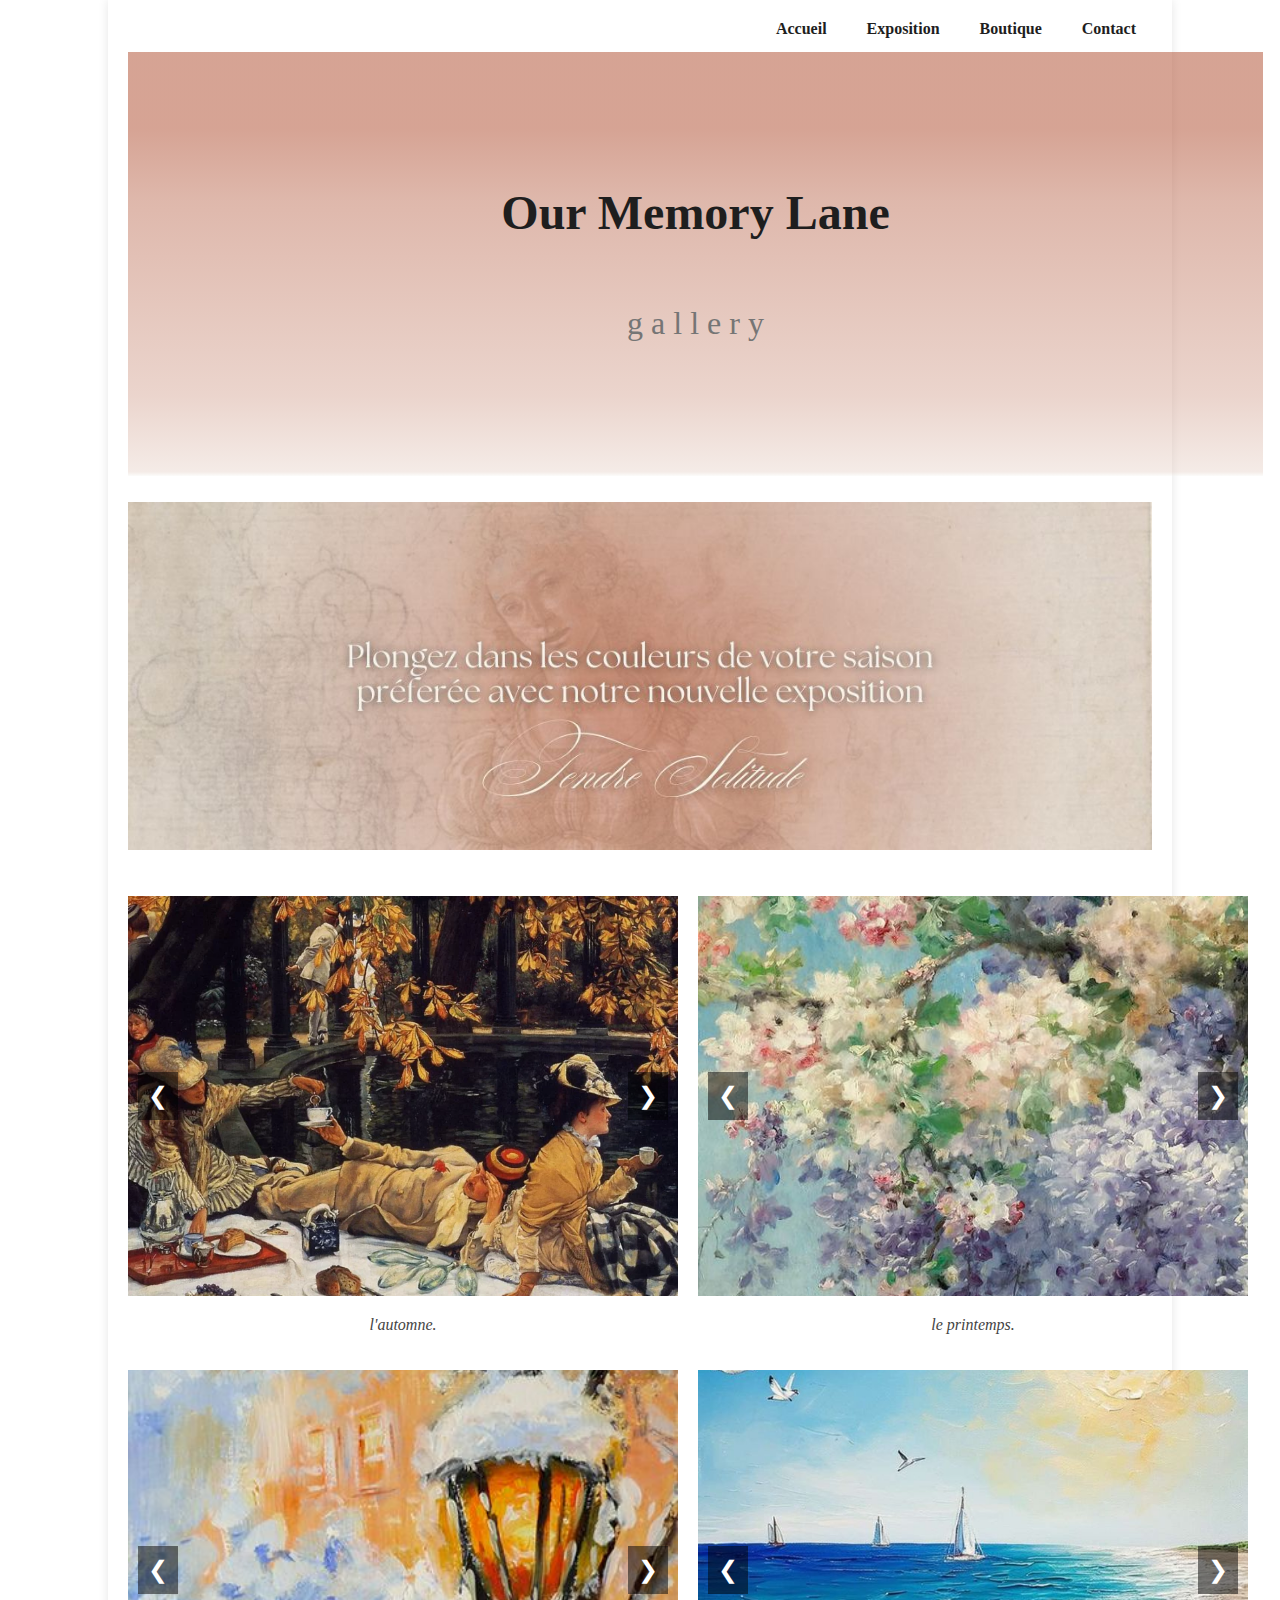
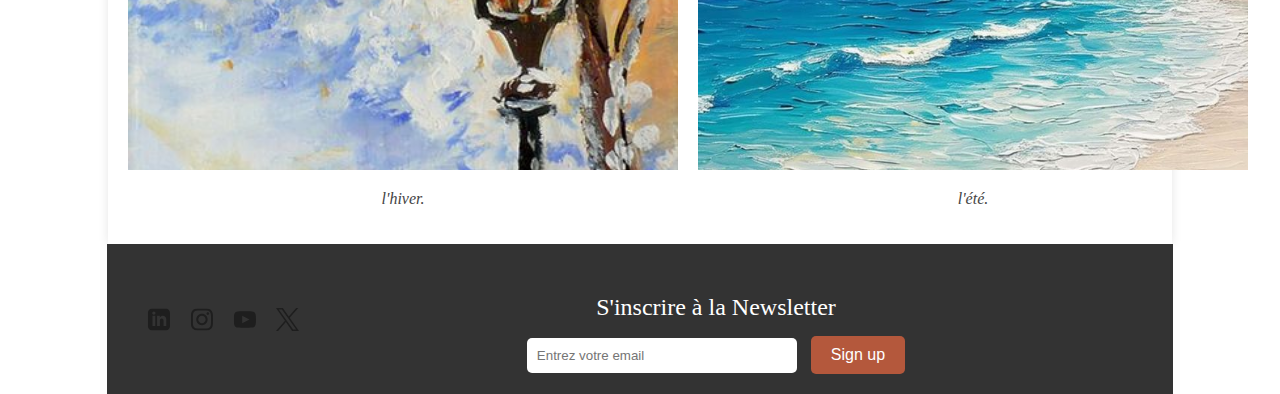
==== commit 6c6516d6: "Update index.html" ====
--- a/index.html
+++ b/index.html
@@ -15,7 +15,6 @@
                 <a onclick="showSection('exposition')">Exposition</a>
                 <a onclick="showSection('boutique')">Boutique</a>
                 <a onclick="showSection('contact')">Contact</a>
-            </nav>
         </header>
 
 
@@ -75,6 +74,7 @@
                 </div>
             </div>
         </section>
+
 
         <!-- Section Exposition -->
         <section id="exposition" class="content-section hidden">
@@ -168,7 +168,20 @@
         <!-- Section Boutique -->
         <section id="boutique" class="content-section hidden">
             <h1>Boutique</h1>
-            <p>Contenu de la section boutique...</p>
+            <div class="product-grid">
+                <div class="product">
+                    <img src="boutique/sweat.png" alt="Produit 1">
+                    <p class="product-description">Sweatshirt - 29.99.€</p>
+                </div>
+                <div class="product">
+                    <img src="boutique/teeshirt.png" alt="Produit 2">
+                    <p class="product-description">Tee-shirt - 17.99€.</p>
+                </div>
+                <div class="product">
+                    <img src="boutique/totebag.png" alt="Produit 3">
+                    <p class="product-description">ToteBag - 19.99€.</p>
+                </div>
+            </div>
         </section>
 
 
@@ -208,16 +221,16 @@
     <!-- Footer -->
     <footer>
         <div class="footer-logos">
-            <img src="logo/LinkedIn.svg" alt="Logo 1">
-            <img src="logo/Logo Instagram.svg" alt="Logo 2">
-            <img src="logo/Logo YouTube.svg" alt="Logo 3">
-            <img src="logo/X Logo.svg" alt="Logo 4">
+            <img src="logo/LinkedIn.svg" alt="Logo LinkedIn">
+            <img src="logo/Logo Instagram.svg" alt="Logo Instagram">
+            <img src="logo/Logo YouTube.svg" alt="Logo YouTube">
+            <img src="logo/X Logo.svg" alt="Logo X">
         </div>
 
         <div class="newsletter">
-            <h3>Abonnez-vous à notre newsletter</h3>
+            <h3>S'inscrire à la Newsletter</h3>
             <input type="email" placeholder="Entrez votre email" required>
-            <button type="submit">S'abonner</button>
+            <button type="submit">Sign up</button>
         </div>
     </footer>
 
--- a/style.css
+++ b/style.css
@@ -105,7 +105,7 @@
     }
 
 
-        /* Style pour chaque slider */
+     /* Style pour chaque slider */
     .slider {
         position: relative;
         width: 550px;
@@ -114,7 +114,6 @@
         margin-bottom: 20px;
     }
 
-
     .slide {
         position: absolute;
         width: 100%;
@@ -123,11 +122,9 @@
         transition: opacity 0.5s ease-in-out;
     }
 
-
     .slide.active {
         opacity: 1;
     }
-
 
     .images {
         display: flex;
@@ -140,7 +137,6 @@
         height: 100%;
         object-fit: cover;
     }
-
 
     .button {
         position: absolute;
@@ -154,16 +150,28 @@
         cursor: pointer;
     }
 
-
     .prev {
         left: 10px;
     }
 
-
     .next {
         right: 10px;
     }
 
+    .slider-description {
+    text-align: center;
+    margin-top: 10px;
+    font-size: 16px;
+    color: #444;
+    font-style: italic;
+}
+
+.images-grid {
+    display: grid;
+    grid-template-columns: repeat(2, 1fr);
+    gap: 20px; 
+    margin-top: 20px;
+}
 
         /* Styles de la section contact*/
     #contact h1 {
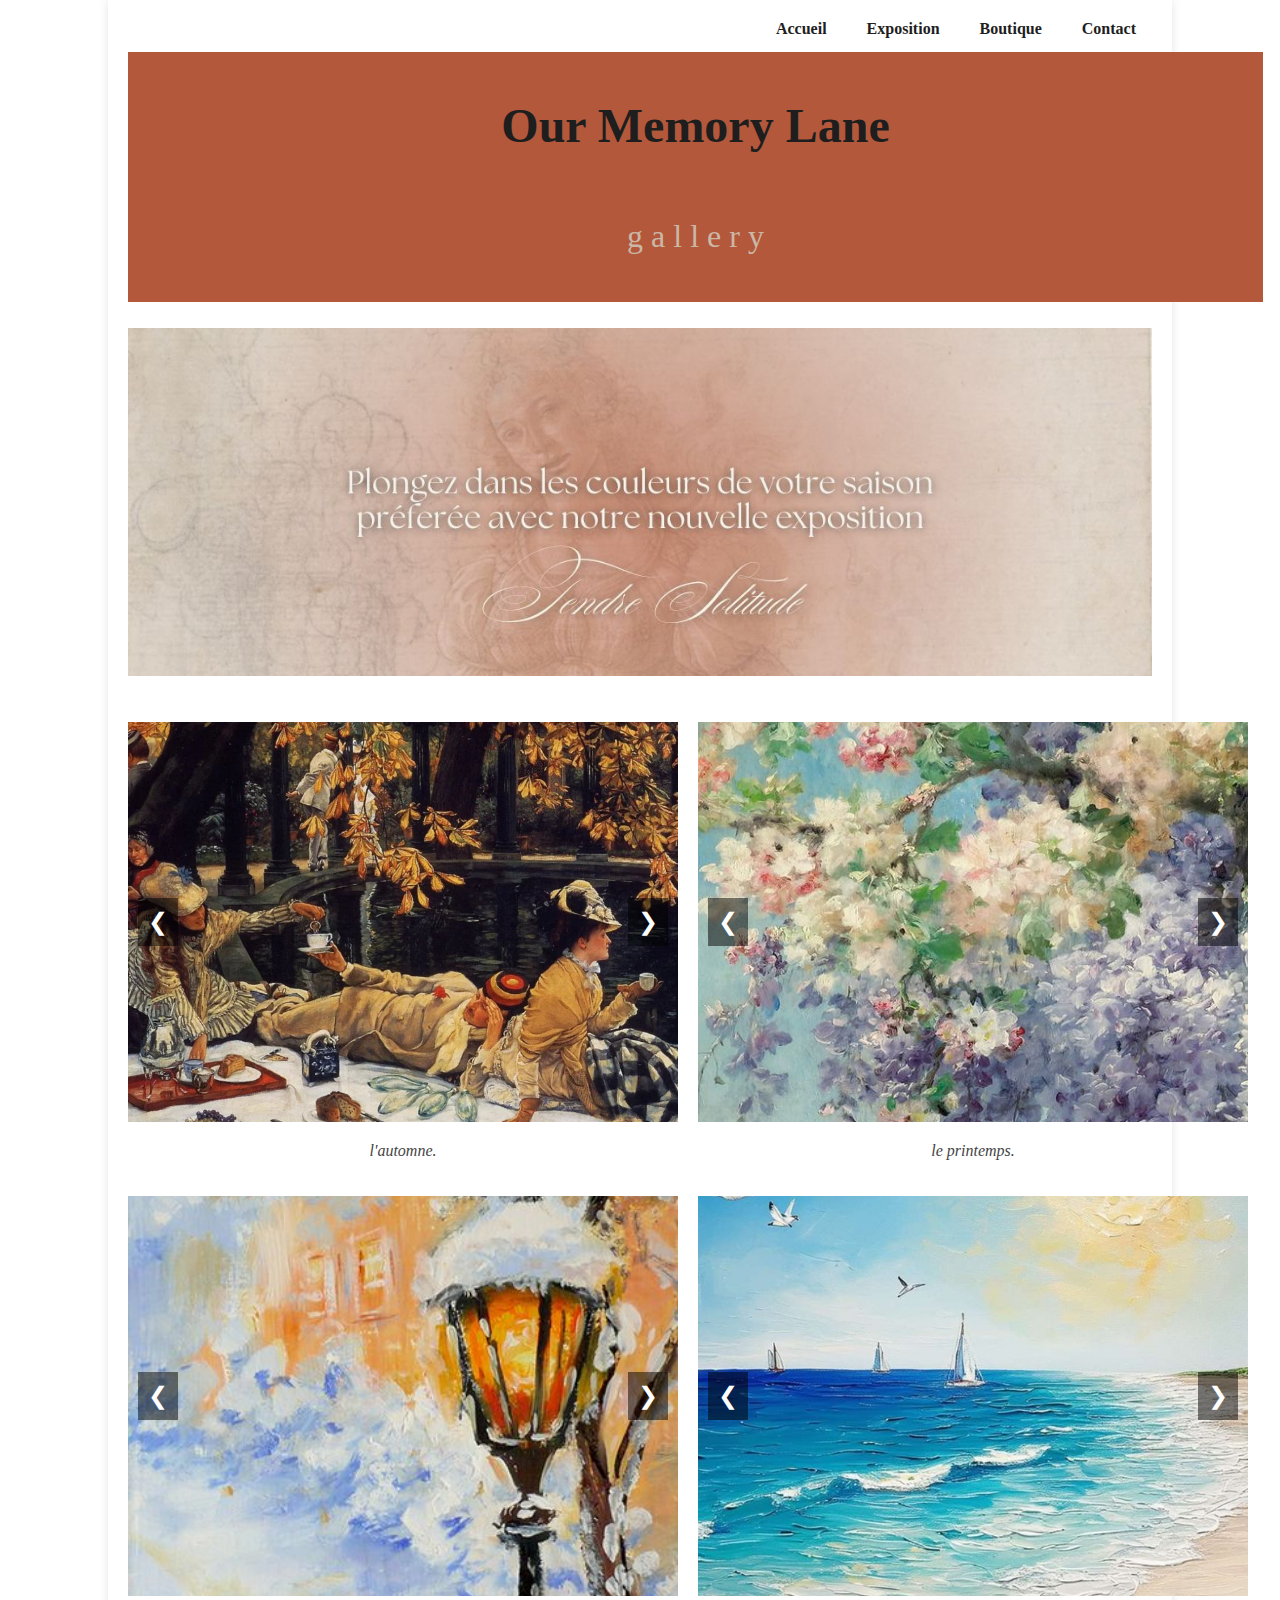
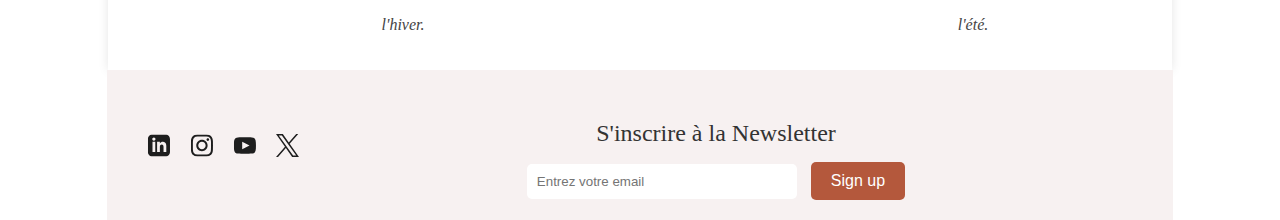
==== commit 86de8ed0: "Update index.html" ====
--- a/index.html
+++ b/index.html
@@ -170,15 +170,15 @@
             <h1>Boutique</h1>
             <div class="product-grid">
                 <div class="product">
-                    <img src="boutique/sweat.png" alt="Produit 1">
+                    <img src="images/sweat.png" alt="Produit 1">
                     <p class="product-description">Sweatshirt - 29.99.€</p>
                 </div>
                 <div class="product">
-                    <img src="boutique/teeshirt.png" alt="Produit 2">
+                    <img src="images/teeshirt.png" alt="Produit 2">
                     <p class="product-description">Tee-shirt - 17.99€.</p>
                 </div>
                 <div class="product">
-                    <img src="boutique/totebag.png" alt="Produit 3">
+                    <img src="images/totebag.png" alt="Produit 3">
                     <p class="product-description">ToteBag - 19.99€.</p>
                 </div>
             </div>
--- a/style.css
+++ b/style.css
@@ -1,467 +1,400 @@
 
 
         /* Style pour centrer la page et garantir que le footer est en bas */
-    html, body {
-        height: 100%;
-        margin: 0;
-        display: flex;
-        flex-direction: column;
+        html, body {
+            height: 100%;
+            margin: 0;
+            display: flex;
+            flex-direction: column;
+        }
+    
+    
+            /* Conteneur principal centré */
+        .container {
+            flex: 1;
+            width: 80%;
+            max-width: 1200px;
+            background-color: #fff;
+            padding: 20px;
+            box-shadow: 0 0 10px #0000001a;
+            margin: 0 auto;
+        }
+    
+    
+            /* Style pour le menu */
+        nav {
+            display: flex;
+            justify-content: flex-end;
+            align-items: flex-start;
+            gap: 8px;
+            height: 32px;
+        }
+        nav text {
+            padding: 8px;
+            border-radius: 8px;
+            display: flex;
+            justify-content: center;
+            align-items: center;
+            gap: 8px;
+            color: #1E1E1E;
+            font-size: 16px;
+            font-family: Inter;
+            font-weight: 400;
+            line-height: 16px;
+        }
+        nav a {
+            margin: 0 1rem;
+            text-decoration: none;
+            color: #1E1E1E;
+            font-weight: bold;
+            transition: color 0.3s;
+            cursor: pointer;
+        }
+        nav a:hover {
+            background: #B4583C;
+            padding: 5px;
+            border-radius: 8px;
+            display: flex;
+            justify-content: center;
+            align-items: center;
+        }
+    
+    
+            /* Style pour le titre */
+        .title {
+            width: 1135px;
+            height: 250px;
+            background: #B4583C;
+            display: flex;
+            flex-direction: column;
+            justify-content: center;
+            align-items: center;
+            text-align: center;
+            margin: 0 auto;
+            padding: 0;
+        }
+        h1 {
+            color: #1E1E1E;
+            font-size: 48px;
+            font-family: Inter;
+            font-weight: 700;
+           
+        }
+        h3 {
+            color: #CBB7A5;
+            font-size: 32px;
+            font-family: Inter;
+            font-weight: 400;
+            line-height: 38.4px;  
+        }
+    
+    
+            /* Style pour la présentation de l'expo */
+        .quote {
+            width: 100%;
+            max-width: 1179px;
+            height: 400px;
+            display: flex;
+            justify-content: center;
+            align-items: center;
+        }
+        .quote img {
+            max-width: 100%;
+            height: auto;
+        }
+    
+    
+            /* Style pour chaque slider */
+        .slider {
+            position: relative;
+            width: 550px;
+            height: 400px;
+            overflow: hidden;
+            margin-bottom: 20px;
+        }
+        .slide {
+            position: absolute;
+            width: 100%;
+            height: 100%;
+            opacity: 0;
+            transition: opacity 0.5s ease-in-out;
+        }
+        .slide.active {
+            opacity: 1;
+        }
+        .images {
+            display: flex;
+            justify-content: center;
+            flex-wrap: wrap;
+            gap: 20px;
+        }
+        .responsive-image {
+            width: 100%;
+            height: 100%;
+            object-fit: cover;
+        }
+        .button {
+            position: absolute;
+            top: 50%;
+            transform: translateY(-50%);
+            background-color: #00000080;
+            color: #fff;
+            font-size: 24px;
+            border: none;
+            padding: 10px;
+            cursor: pointer;
+        }
+        .prev {
+            left: 10px;
+        }
+        .next {
+            right: 10px;
+        }
+        .slider-description {
+            text-align: center;
+            margin-top: 10px;
+            font-size: 16px;
+            color: #444;
+            font-style: italic;
+        }
+        .images-grid {
+            display: grid;
+            grid-template-columns: repeat(2, 1fr);
+            gap: 20px;
+            margin-top: 20px;
+        }
+    
+    
+            /* Styles de la section boutique*/
+        #boutique h1 {
+            border-bottom: 3px solid #B4583C;
+            padding-bottom: 10px;
+        }
+        .product-grid {
+            display: grid;
+            grid-template-columns: repeat(auto-fit, minmax(200px, 1fr));
+            gap: 20px;
+            margin-top: 20px;
+            text-align: center;
+        }  
+        .product img {
+            width: 100%;
+            max-width: 100%;
+            height: auto;
+            border-radius: 8px;
+            box-shadow: 0 4px 8px #0000001a;
+        }  
+        .product-description {
+            margin-top: 10px;
+            font-size: 14px;
+            color: #555;
+        }
+    
+    
+    
+    
+            /*Styles de la section exposition*/
+        #exposition h1{
+            border-bottom: 3px solid #B4583C;
+            padding-bottom: 10px;
+        }
+        #exposition p{
+            font-size: 20px;
+        }
+        .photo-gallery {
+            display: flex;
+            flex-direction: column;
+            gap: 20px;
+        }
+        .row {
+            display: flex;
+            justify-content: space-between;
+            gap: 10px;
+        }
+        .image-container {
+            position: relative;
+            flex: 1;
+            overflow: hidden;
+        }
+        .image-container img {
+            width: 100%;
+            height: 250px;
+            object-fit: cover;
+        }
+        .image-description {
+            position: absolute;
+            bottom: 0;
+            left: 0;
+            width: 100%;
+            padding: 10px;
+            background-color: #b4583cb7;
+            color: #fff;
+            text-align: center;
+            font-size: 14px;
+            display: none;
+        }
+        .image-container:hover .image-description {
+            display: block;
+        }
+       
+            /* Styles de la section contact*/
+        #contact h1 {
+            border-bottom: 3px solid #B4583C;
+            padding-bottom: 10px;
+        }
+        .contact-container {
+            display: flex;
+            gap: 20px;
+            margin: 20px;
+        }
+        .contact-left, .contact-right {
+            flex: 1;
+        }
+        .contact-left {
+            padding-right: 20px;
+            padding-top: 100px;
+            text-align: center;
+            flex: 1;
+            align-items: center;
+        }
+        .contact-right form {
+            display: flex;
+            flex-direction: column;
+        }
+        .contact-right input,
+        .contact-right textarea {
+            width: 100%;
+            margin-bottom: 10px;
+            padding: 8px;
+            border: 1px solid #cccccc;
+            border-radius: 4px;
+        }
+        .contact-right button {
+            background-color: #B4583C;
+            color: #ffffff;
+            border: none;
+            padding: 10px;
+            border-radius: 4px;
+            cursor: pointer;
+        }
+        .contact-right button:hover {
+            background-color: #9e4f2a;
+        }
+             
+            /* Styles du footer */
+        footer {
+            width: 77%;
+            background-color: #f7f1f1;
+            color: #333;
+            display: flex;
+            justify-content: space-between;
+            align-items: center;
+            padding: 20px 40px;
+            margin: 0 auto;
+        }
+        .footer-logos {
+            display: flex;
+            justify-content: flex-start;
+            gap: 20px;
+        }
+        .footer-logos img {
+            width: 23px;
+            height: auto;
+        }
+        .newsletter {
+            text-align: center;
+            flex: 1;
+        }
+        .newsletter h3 {
+            color: #333;
+            font-size: 24px;
+            margin-bottom: 10px;
+        }
+        .newsletter input[type="email"] {
+            padding: 10px;
+            width: 250px;
+            border: none;
+            border-radius: 5px;
+            margin-right: 10px;
+        }
+        .newsletter button {
+            padding: 10px 20px;
+            background-color: #B4583C;
+            border: none;
+            border-radius: 5px;
+            color: #ffffff;
+            cursor: pointer;
+            font-size: 16px;
+        }
+        .newsletter button:hover {
+            background-color: #9e4f2a;
+        }
+        .hidden {
+            display: none;
+        }
+       
+    
+    
+    
+    
+    
+    
+    
+    
+        /*test*/
+       
+        /* Média Queries */
+    @media (max-width: 768px) {
+     
+        header nav a {
+            font-size: 16px;
+            padding: 5px 0;
+        }
+    
+    
+        .photo-gallery {
+            grid-template-columns: repeat(auto-fit, minmax(100px, 1fr));
+        }
+    
+    
+        .contact-container {
+            flex-direction: column;
+        }
+    
+    
+        footer {
+            flex-direction: column;
+        }
+    
+    
+        .newsletter {
+            text-align: center;
+            margin-top: 10px;
+        }
+    
+    
+        .product-grid {
+            grid-template-columns: 1fr;
+        }
+    
+    
+        .images-grid {
+            grid-template-columns: 1fr;
+            margin: auto;
+            width: fit-content;
+        }
+    
+    
+        .title{
+            margin: auto;
+            width: auto;
+        }
     }
-
-
-        /* Conteneur principal centré */
-    .container {
-        flex: 1;
-        width: 80%;
-        max-width: 1200px;
-        background-color: #fff;
-        padding: 20px;
-        box-shadow: 0 0 10px #0000001a;
-        margin: 0 auto;
-    }
-
-
-        /* Style pour le menu */
-    nav {
-        display: flex;
-        justify-content: flex-end;
-        align-items: flex-start;
-        gap: 8px;
-        height: 32px;
-    }
-    nav text {
-        padding: 8px;
-        border-radius: 8px;
-        display: flex;
-        justify-content: center;
-        align-items: center;
-        gap: 8px;
-        color: #1E1E1E;
-        font-size: 16px;
-        font-family: Inter;
-        font-weight: 400;
-        line-height: 16px;
-    }
-    nav a {
-        margin: 0 1rem;
-        text-decoration: none;
-        color: #1E1E1E;
-        font-weight: bold;
-        transition: color 0.3s;
-        cursor: pointer;
-    }
-    nav a:hover {
-        background: #B4583C;
-        padding: 5px;
-        border-radius: 8px;
-        display: flex;
-        justify-content: center;
-        align-items: center;
-    }
-
-
-        /* Style pour le titre */
-    .title {
-        width: 1135px;
-        height: 424px;
-        background: linear-gradient(180deg, #b4583c8c 18%, #bf735b82 35%, #d19e8c70 81%, #e2c9bd5e 99%, #f4f4ee4d 100%);
-        display: flex;
-        flex-direction: column;
-        justify-content: center;
-        align-items: center;
-        text-align: center;
-        margin: 0 auto;
-        padding: 0;
-    }
-    h1 {
-        color: #1E1E1E;
-        font-size: 48px;
-        font-family: Inter;
-        font-weight: 700;
-        word-wrap: break-word;
-    }
-    h3 {
-        color: #757575;
-        font-size: 32px;
-        font-family: Inter;
-        font-weight: 400;
-        line-height: 38.4px;
-        word-wrap: break-word;
-    }
-
-
-        /* Style pour la présentation de l'expo */
-    .quote {
-        width: 100%;
-        max-width: 1179px;
-        height: 400px;
-        display: flex;
-        justify-content: center;
-        align-items: center;
-    }
-    .quote img {
-        max-width: 100%;
-        height: auto;
-    }
-
-
-     /* Style pour chaque slider */
-    .slider {
-        position: relative;
-        width: 550px;
-        height: 400px;
-        overflow: hidden;
-        margin-bottom: 20px;
-    }
-
-    .slide {
-        position: absolute;
-        width: 100%;
-        height: 100%;
-        opacity: 0;
-        transition: opacity 0.5s ease-in-out;
-    }
-
-    .slide.active {
-        opacity: 1;
-    }
-
-    .images {
-        display: flex;
-        justify-content: center;
-        flex-wrap: wrap;
-        gap: 20px;
-    }
-    .responsive-image {
-        width: 100%;
-        height: 100%;
-        object-fit: cover;
-    }
-
-    .button {
-        position: absolute;
-        top: 50%;
-        transform: translateY(-50%);
-        background-color: #00000080;
-        color: #fff;
-        font-size: 24px;
-        border: none;
-        padding: 10px;
-        cursor: pointer;
-    }
-
-    .prev {
-        left: 10px;
-    }
-
-    .next {
-        right: 10px;
-    }
-
-    .slider-description {
-    text-align: center;
-    margin-top: 10px;
-    font-size: 16px;
-    color: #444;
-    font-style: italic;
-}
-
-.images-grid {
-    display: grid;
-    grid-template-columns: repeat(2, 1fr);
-    gap: 20px; 
-    margin-top: 20px;
-}
-
-        /* Styles de la section contact*/
-    #contact h1 {
-        border-bottom: 3px solid #B4583C;
-        padding-bottom: 10px;
-    }
-
-
-    .contact-container {
-        display: flex;
-        gap: 20px;
-        margin: 20px;
-    }
-
-
-    .contact-left, .contact-right {
-        flex: 1;
-    }
-   
-    .contact-left {
-        padding-right: 20px;
-        padding-top: 100px;
-        text-align: center;
-        flex: 1;
-        align-items: center;
-    }
-   
-    .contact-right form {
-        display: flex;
-        flex-direction: column;
-    }
-   
-    .contact-right input,
-    .contact-right textarea {
-        width: 100%;
-        margin-bottom: 10px;
-        padding: 8px;
-        border: 1px solid #cccccc;
-        border-radius: 4px;
-    }
-   
-    .contact-right button {
-        background-color: #B4583C;
-        color: #ffffff;
-        border: none;
-        padding: 10px;
-        border-radius: 4px;
-        cursor: pointer;
-    }
-   
-    .contact-right button:hover {
-        background-color: #9e4f2a;
-    }
-   
-        /*Styles de la section exposition*/
-    #exposition h1{
-        border-bottom: 3px solid #B4583C;
-        padding-bottom: 10px;
-    }
-    #exposition p{
-        font-size: 20px;
-    }
-    .photo-gallery {
-        display: flex;
-        flex-direction: column;
-        gap: 20px;
-    }
-
-
-    .row {
-        display: flex;
-        justify-content: space-between;
-        gap: 10px;
-    }
-
-
-    .image-container {
-        position: relative;
-        flex: 1;
-        overflow: hidden;
-    }
-
-
-    .image-container img {
-        width: 100%;
-        height: 250px;
-        object-fit: cover;
-    }
-
-
-    .image-description {
-        position: absolute;
-        bottom: 0;
-        left: 0;
-        width: 100%;
-        padding: 10px;
-        background-color: #b4583cb7;
-        color: #fff;
-        text-align: center;
-        font-size: 14px;
-        display: none;
-    }
-
-
-    .image-container:hover .image-description {
-        display: block;
-    }
-   
-   
-        /* Styles du footer */
-    footer {
-        width: 77%;
-        background-color: #333;
-        color: #ffffff;
-        display: flex;
-        justify-content: space-between;
-        align-items: center;
-        padding: 20px 40px;
-        margin: 0 auto;
-    }
-
-
-    .footer-logos {
-        display: flex;
-        justify-content: flex-start;
-        gap: 20px;
-    }
-
-
-    .footer-logos img {
-        width: 23px;
-        height: auto;
-    }
-
-
-    .newsletter {
-        text-align: center;
-        flex: 1;
-    }
-
-
-    .newsletter h3 {
-        color: #fff;
-        font-size: 24px;
-        margin-bottom: 10px;
-    }
-
-
-    .newsletter input[type="email"] {
-        padding: 10px;
-        width: 250px;
-        border: none;
-        border-radius: 5px;
-        margin-right: 10px;
-    }
-
-
-    .newsletter button {
-        padding: 10px 20px;
-        background-color: #B4583C;
-        border: none;
-        border-radius: 5px;
-        color: #ffffff;
-        cursor: pointer;
-        font-size: 16px;
-    }
-
-
-    .newsletter button:hover {
-        background-color: #9e4f2a;
-    }
-
-
-    .hidden {
-        display: none;
-    }
-   
-   
-        /* Media Queries */
-
-
-    /* Pour les petits écrans (tablettes) */
-    @media (max-width: 768px) {
-        .container {
-            width: 100%;
-            padding: 10px;
-        }
-
-
-        .title {
-            padding: 20px;
-        }
-
-
-        h1 {
-            font-size: 36px;
-        }
-
-
-        h3 {
-            font-size: 24px;
-        }
-
-
-        .slider {
-            max-width: 100%;
-            height: 300px;
-        }
-
-
-        .quote {
-            height: 250px;
-        }
-
-
-        .footer-logos {
-            flex-wrap: wrap;
-            justify-content: center;
-        }
-
-
-        .footer-logos img {
-            width: 30px;
-            margin-bottom: 10px;
-        }
-
-
-        .newsletter {
-            width: 100%;
-            margin-top: 20px;
-        }
-
-
-        .newsletter input[type="email"] {
-            width: 100%;
-            margin-bottom: 10px;
-        }
-
-
-        .newsletter button {
-            width: 100%;
-        }
-    }
-
-
-
-
-    /* Pour les très petits écrans (smartphones) */
-    @media (max-width: 480px) {
-        .title {
-            padding: 15px;
-        }
-
-
-        .quote {
-            height: 200px;
-        }
-
-
-        .slider {
-            max-width: 100%;
-            height: 250px;
-        }
-
-
-        h1 {
-            font-size: 28px;
-        }
-
-
-        h3 {
-            font-size: 20px;
-        }
-
-
-        .footer-logos img {
-            width: 25px;
-            margin-bottom: 5px;
-        }
-
-
-        .newsletter input[type="email"] {
-            width: 100%;
-        }
-
-
-        .newsletter button {
-            width: 100%;
-        }
-    }
-
-
-
+    
+    
+    
+    
+    
+    
+    
+    
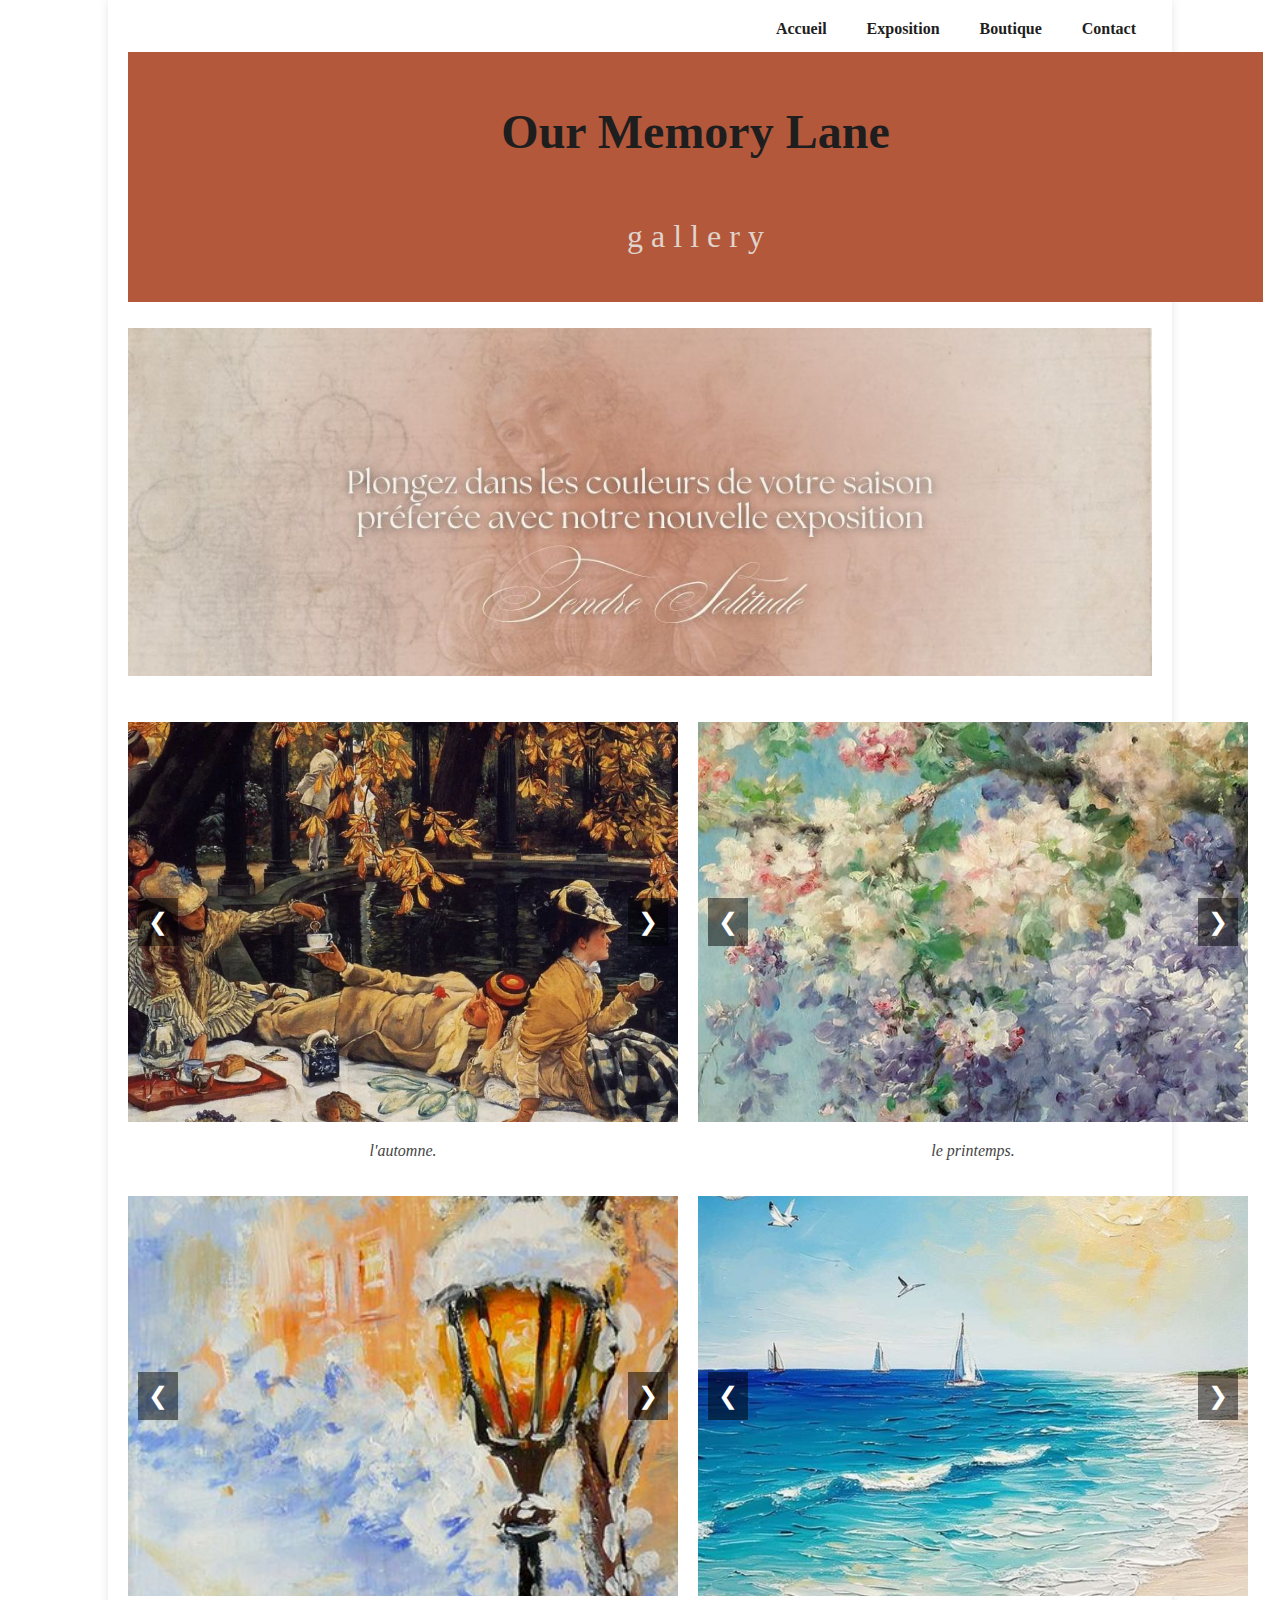
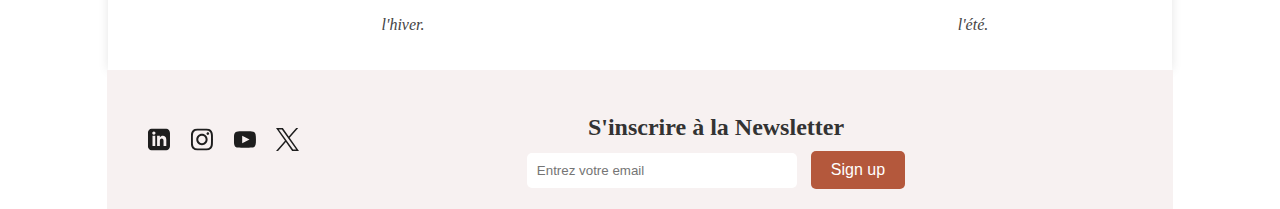
==== commit 275ff129: "Update index.html" ====
--- a/index.html
+++ b/index.html
@@ -22,7 +22,7 @@
         <section id="accueil" class="content-section">
             <div class="title">
                 <h1>Our Memory Lane</h1>
-                <h3>g a l l e r y</h3>
+                <h2>g a l l e r y</h2>
             </div>
             <div class="quote">
                 <img src="images/tendre.solitude.img2.jpg" alt="Image description">
--- a/style.css
+++ b/style.css
@@ -80,8 +80,8 @@
             font-weight: 700;
            
         }
-        h3 {
-            color: #CBB7A5;
+        h2 {
+            color: #dfd4cb;
             font-size: 32px;
             font-family: Inter;
             font-weight: 400;
@@ -386,8 +386,8 @@
     
     
         .title{
-            margin: auto;
-            width: auto;
+             width: auto;
+             height: auto;
         }
     }
     
